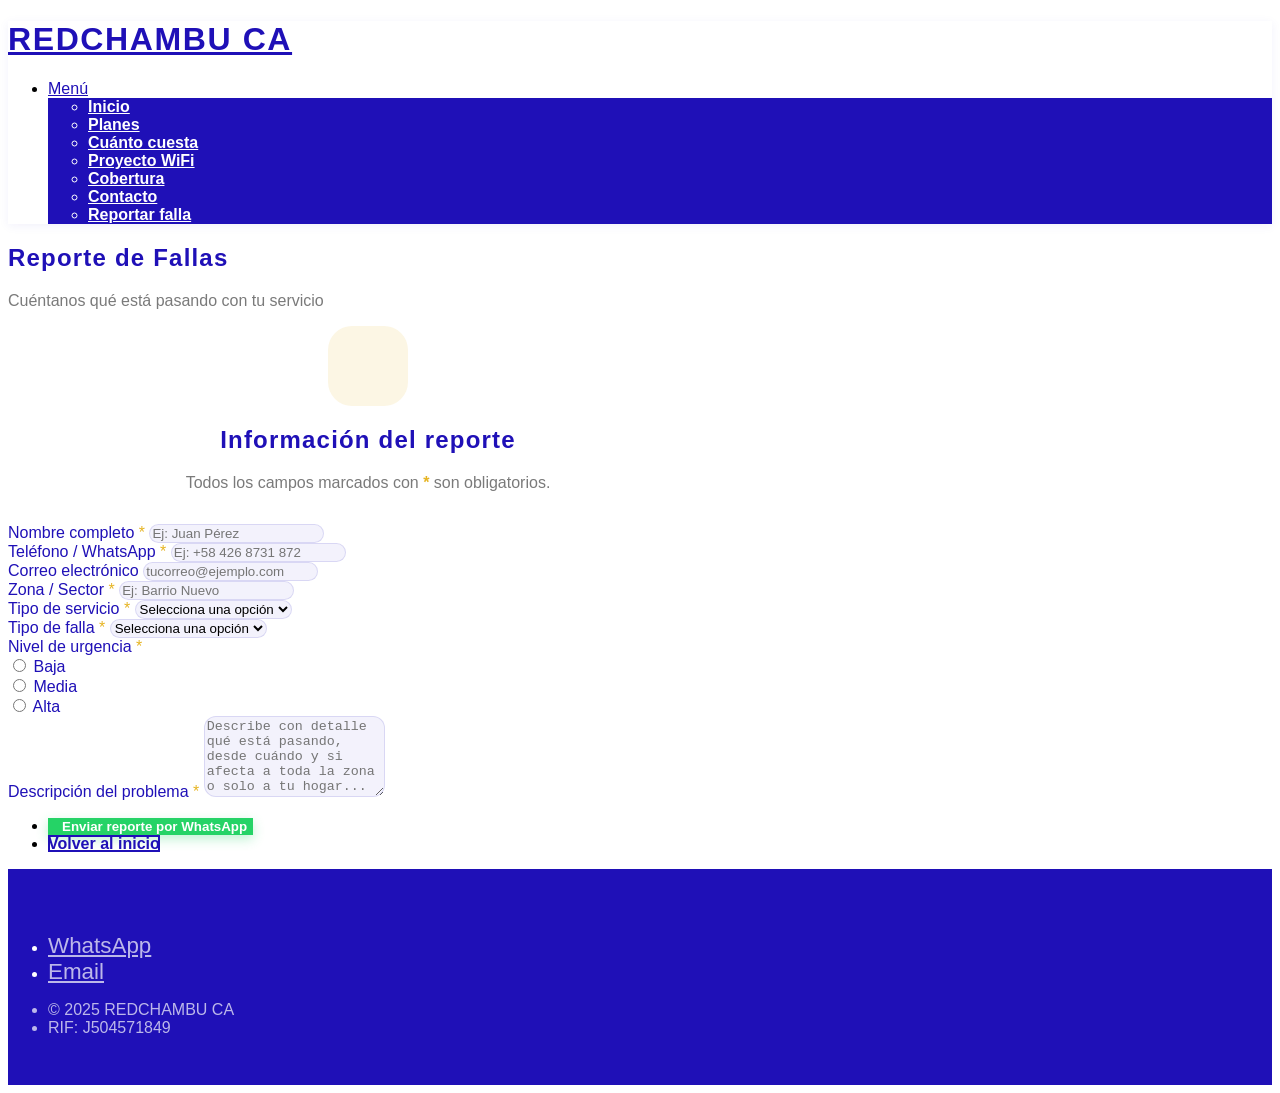
==== reporte.html @ 883ff376 "Add files via upload" ====
<!DOCTYPE HTML>
<html lang="es">
<head>
  <meta charset="UTF-8" />
  <meta name="viewport" content="width=device-width, initial-scale=1, user-scalable=no" />
  <meta name="theme-color" content="#1F10B7">
  <meta name="description" content="Reporte de fallas - REDCHAMBU CA. Informa cualquier problema con tu servicio de internet de forma rápida por WhatsApp.">

  <title>Reporte de Fallas | REDCHAMBU CA</title>

  <link rel="icon" type="image/webp" href="RedChambuCA.webp">
  <link rel="apple-touch-icon" href="RedChambuCA.webp">

  <link rel="preconnect" href="https://fonts.googleapis.com">
  <link rel="preconnect" href="https://fonts.gstatic.com" crossorigin>

  <link rel="stylesheet" href="assets/css/main.css" />
  <noscript><link rel="stylesheet" href="assets/css/noscript.css" /></noscript>
  <link rel="stylesheet" href="custom.css" />
</head>
<body class="is-preload">

  <div id="page-wrapper">

    <!-- Header -->
    <header id="header">
      <h1><a href="index.html">REDCHAMBU CA</a></h1>
      <nav id="nav">
        <ul>
          <li class="special">
            <a href="#menu" class="menuToggle"><span>Menú</span></a>
            <div id="menu">
              <ul>
                <li><a href="index.html">Inicio</a></li>
                <li><a href="index.html#planes">Planes</a></li>
                <li><a href="tasa.html">Cuánto cuesta</a></li>
                <li><a href="index.html#proyecto">Proyecto WiFi</a></li>
                <li><a href="index.html#cobertura">Cobertura</a></li>
                <li><a href="index.html#contacto">Contacto</a></li>
                <li><a href="reporte.html">Reportar falla</a></li>
              </ul>
            </div>
          </li>
        </ul>
      </nav>
    </header>

    <!-- Header de página -->
    <article id="main">
      <header>
        <h2>Reporte de Fallas</h2>
        <p>Cuéntanos qué está pasando con tu servicio</p>
      </header>

      <section class="wrapper style5">
        <div class="inner" style="max-width:720px;">

          <div style="text-align:center; margin-bottom:2em;">
            <div style="background:rgba(230,180,34,0.12); width:80px; height:80px; border-radius:24px; display:flex; align-items:center; justify-content:center; margin:0 auto 1em;">
              <i class="fas fa-exclamation-triangle" style="font-size:2rem; color:#e6b422;"></i>
            </div>
            <h2 style="font-size:1.5em;">Información del reporte</h2>
            <p style="color:#7A7A7A;">Todos los campos marcados con <span style="color:#e6b422; font-weight:700;">*</span> son obligatorios.</p>
          </div>

          <form id="reportForm">
            <div class="row gtr-uniform">
              <div class="col-6 col-12-xsmall">
                <label for="name">Nombre completo <span style="color:#e6b422;">*</span></label>
                <input type="text" id="name" name="name" placeholder="Ej: Juan Pérez" required>
              </div>
              <div class="col-6 col-12-xsmall">
                <label for="phone">Teléfono / WhatsApp <span style="color:#e6b422;">*</span></label>
                <input type="tel" id="phone" name="phone" placeholder="Ej: +58 426 8731 872" required>
              </div>

              <div class="col-6 col-12-xsmall">
                <label for="email">Correo electrónico</label>
                <input type="email" id="email" name="email" placeholder="tucorreo@ejemplo.com">
              </div>
              <div class="col-6 col-12-xsmall">
                <label for="zone">Zona / Sector <span style="color:#e6b422;">*</span></label>
                <input type="text" id="zone" name="zone" placeholder="Ej: Barrio Nuevo" required>
              </div>

              <div class="col-6 col-12-xsmall">
                <label for="service_type">Tipo de servicio <span style="color:#e6b422;">*</span></label>
                <select id="service_type" name="service_type" required>
                  <option value="" disabled selected>Selecciona una opción</option>
                  <option value="Fibra Óptica">Fibra Óptica</option>
                  <option value="Antena">Antena</option>
                  <option value="Zona WiFi">Zona WiFi</option>
                  <option value="No estoy seguro">No estoy seguro</option>
                </select>
              </div>
              <div class="col-6 col-12-xsmall">
                <label for="failure_type">Tipo de falla <span style="color:#e6b422;">*</span></label>
                <select id="failure_type" name="failure_type" required>
                  <option value="" disabled selected>Selecciona una opción</option>
                  <option value="Sin conexión">Sin conexión</option>
                  <option value="Internet lento">Internet lento</option>
                  <option value="Intermitencias">Intermitencias / cortes</option>
                  <option value="Problema con el router">Problema con el router</option>
                  <option value="Cable dañado">Cable dañado</option>
                  <option value="Otro">Otro</option>
                </select>
              </div>

              <div class="col-12">
                <label>Nivel de urgencia <span style="color:#e6b422;">*</span></label>
                <div class="row gtr-uniform">
                  <div class="col-4 col-12-small">
                    <input type="radio" id="urg-low" name="urgency" value="Baja" required>
                    <label for="urg-low">Baja</label>
                  </div>
                  <div class="col-4 col-12-small">
                    <input type="radio" id="urg-mid" name="urgency" value="Media" required>
                    <label for="urg-mid">Media</label>
                  </div>
                  <div class="col-4 col-12-small">
                    <input type="radio" id="urg-high" name="urgency" value="Alta" required>
                    <label for="urg-high">Alta</label>
                  </div>
                </div>
              </div>

              <div class="col-12">
                <label for="message">Descripción del problema <span style="color:#e6b422;">*</span></label>
                <textarea id="message" name="message" rows="5" placeholder="Describe con detalle qué está pasando, desde cuándo y si afecta a toda la zona o solo a tu hogar..." required></textarea>
              </div>

              <div class="col-12">
                <ul class="actions">
                  <li>
                    <button type="submit" class="button primary btn-whatsapp">
                      <i class="fab fa-whatsapp" style="margin-right:8px;"></i> Enviar reporte por WhatsApp
                    </button>
                  </li>
                  <li><a href="index.html" class="button">Volver al inicio</a></li>
                </ul>
              </div>
            </div>
          </form>
        </div>
      </section>
    </article>

    <!-- Footer -->
    <footer id="footer">
      <ul class="icons">
        <li><a href="https://wa.me/584268731872" target="_blank" rel="noopener noreferrer" class="icon brands fa-whatsapp"><span class="label">WhatsApp</span></a></li>
        <li><a href="mailto:redchambuca@gmail.com" class="icon solid fa-envelope"><span class="label">Email</span></a></li>
      </ul>
      <ul class="copyright">
        <li>&copy; 2025 REDCHAMBU CA</li>
        <li>RIF: J504571849</li>
      </ul>
    </footer>

  </div>

  <!-- Scripts Spectral -->
  <script src="assets/js/jquery.min.js"></script>
  <script src="assets/js/jquery.scrollex.min.js"></script>
  <script src="assets/js/jquery.scrolly.min.js"></script>
  <script src="assets/js/browser.min.js"></script>
  <script src="assets/js/breakpoints.min.js"></script>
  <script src="assets/js/util.js"></script>
  <script src="assets/js/main.js"></script>

  <!-- Script: enviar reporte por WhatsApp -->
  <script>
    const WHATSAPP_SOPORTE = '584262954205';

    document.getElementById('reportForm').addEventListener('submit', function(e) {
      e.preventDefault();

      const name         = document.getElementById('name').value.trim();
      const phone        = document.getElementById('phone').value.trim();
      const email        = document.getElementById('email').value.trim();
      const zone         = document.getElementById('zone').value.trim();
      const service_type = document.getElementById('service_type').value;
      const failure_type = document.getElementById('failure_type').value;
      const urgency      = (document.querySelector('input[name="urgency"]:checked') || {}).value || '';
      const message      = document.getElementById('message').value.trim();

      let texto =
        `*NUEVO REPORTE DE FALLA - REDCHAMBU CA*\n\n` +
        `👤 *Nombre:* ${name}\n` +
        `📞 *Teléfono:* ${phone}\n`;

      if (email) texto += `✉️ *Correo:* ${email}\n`;

      texto +=
        `📍 *Zona:* ${zone}\n` +
        `📡 *Servicio:* ${service_type}\n` +
        `⚠️ *Tipo de falla:* ${failure_type}\n` +
        `🔥 *Urgencia:* ${urgency}\n\n` +
        `📝 *Descripción:*\n${message}`;

      const url = `https://wa.me/${WHATSAPP_SOPORTE}?text=${encodeURIComponent(texto)}`;
      window.open(url, '_blank');
    });
  </script>

</body>
</html>
---- custom.css ----
/* ============================================================
   REDCHAMBU CA — Override de paleta sobre Spectral
   ============================================================ */

:root {
  --rc-azul-violaceo: #1F10B7;
  --rc-azul-electrico: #0019FF;
  --rc-azul-soft: #3a2fd6;
  --rc-mustard: #e6b422;
  --rc-mustard-dark: #c99f1a;
  --rc-mustard-light: #f5d76e;
  --rc-negro: #000000;
  --rc-gris: #7A7A7A;
  --rc-gris-claro: #f8f9fc;
  --rc-blanco: #ffffff;
  --rc-verde: #2e9e5b;
  --rc-rojo: #dc2626;
  --rc-shadow: 0 10px 25px -5px rgba(31, 16, 183, 0.10), 0 8px 10px -6px rgba(0, 25, 255, 0.05);
}

/* ===== Base ===== */
body {
  background: var(--rc-blanco) !important;
  color: var(--rc-negro) !important;
  font-family: 'Open Sans', Helvetica, sans-serif;
}

p { color: var(--rc-gris); }

h1, h2, h3, h4, h5, h6 {
  color: var(--rc-azul-violaceo);
  letter-spacing: 0.05em;
}

/* ===== Header ===== */
#header {
  background: rgba(255, 255, 255, 0.95) !important;
  backdrop-filter: blur(8px);
  -webkit-backdrop-filter: blur(8px);
  box-shadow: 0 2px 10px rgba(31, 16, 183, 0.06);
}

#header.alt { background: transparent !important; box-shadow: none; }

#header h1 a,
#header nav > ul > li > a {
  color: var(--rc-azul-violaceo) !important;
}

#header nav > ul > li > a.menuToggle:after {
  background-image: url("data:image/svg+xml;charset=utf8,%3Csvg xmlns='http://www.w3.org/2000/svg' width='24' height='24' viewBox='0 0 24 24' fill='none' stroke='%231F10B7' stroke-width='2' stroke-linecap='round'%3E%3Cline x1='3' y1='6' x2='21' y2='6'/%3E%3Cline x1='3' y1='12' x2='21' y2='12'/%3E%3Cline x1='3' y1='18' x2='21' y2='18'/%3E%3C/svg%3E") !important;
}

/* ===== Menú lateral (slide-in) ===== */
#menu {
  background: var(--rc-azul-violaceo) !important;
  color: var(--rc-blanco) !important;
}

#menu ul > li > a {
  color: var(--rc-blanco) !important;
  font-weight: 600;
}

#menu ul > li > a:hover { color: var(--rc-mustard) !important; }

#menu .close {
  background-image: url("data:image/svg+xml;charset=utf8,%3Csvg xmlns='http://www.w3.org/2000/svg' width='24' height='24' viewBox='0 0 24 24' fill='none' stroke='%23ffffff' stroke-width='2' stroke-linecap='round'%3E%3Cline x1='18' y1='6' x2='6' y2='18'/%3E%3Cline x1='6' y1='6' x2='18' y2='18'/%3E%3C/svg%3E") !important;
}

/* ===== Banner (hero) ===== */
#banner {
  background: linear-gradient(135deg, #f8f9fc 0%, #eef2fa 100%);
  color: var(--rc-azul-violaceo);
}

#banner h2 {
  color: var(--rc-azul-violaceo) !important;
  border: none;
}

#banner h2:before,
#banner h2:after {
  background: var(--rc-mustard) !important;
}

#banner p {
  color: var(--rc-gris) !important;
}

#banner .more { color: var(--rc-azul-violaceo); }

#banner .more:after {
  background-image: url("data:image/svg+xml;charset=utf8,%3Csvg xmlns='http://www.w3.org/2000/svg' width='24' height='24' viewBox='0 0 24 24' fill='none' stroke='%231F10B7' stroke-width='2' stroke-linecap='round' stroke-linejoin='round'%3E%3Cpolyline points='6 9 12 15 18 9'/%3E%3C/svg%3E") !important;
}

/* ===== Botones ===== */
.button,
input[type="submit"],
input[type="reset"],
input[type="button"],
button {
  box-shadow: inset 0 0 0 2px var(--rc-azul-violaceo) !important;
  color: var(--rc-azul-violaceo) !important;
  font-weight: 700;
}

.button:hover,
input[type="submit"]:hover,
input[type="reset"]:hover,
input[type="button"]:hover,
button:hover {
  background-color: rgba(31, 16, 183, 0.08) !important;
}

.button.primary,
input[type="submit"].primary {
  background-color: var(--rc-mustard) !important;
  color: var(--rc-azul-violaceo) !important;
  box-shadow: 0 4px 12px rgba(230, 180, 34, 0.3) !important;
  border: none;
}

.button.primary:hover {
  background-color: var(--rc-mustard-dark) !important;
  transform: translateY(-2px);
  box-shadow: 0 8px 18px rgba(230, 180, 34, 0.4) !important;
}

.button.btn-whatsapp {
  background-color: #25D366 !important;
  color: var(--rc-blanco) !important;
  box-shadow: 0 4px 12px rgba(37, 211, 102, 0.3) !important;
}

.button.btn-whatsapp:hover {
  background-color: #1da851 !important;
}

/* ===== Wrappers ===== */
.wrapper.style1 {
  background-color: var(--rc-azul-violaceo) !important;
  color: #ffffff !important;
}

.wrapper.style1 h2,
.wrapper.style1 h3,
.wrapper.style1 h4 {
  color: var(--rc-mustard) !important;
}

.wrapper.style1 p { color: rgba(255, 255, 255, 0.85) !important; }

.wrapper.style1 strong, .wrapper.style1 b { color: #ffffff; }

.wrapper.style2 {
  background-color: var(--rc-gris-claro) !important;
  color: var(--rc-negro);
}

.wrapper.style3 {
  background-color: var(--rc-azul-electrico) !important;
  color: #ffffff !important;
}

.wrapper.style3 h2,
.wrapper.style3 h3 { color: var(--rc-mustard) !important; }

.wrapper.style3 p { color: rgba(255, 255, 255, 0.85) !important; }

.wrapper.style4 {
  background-color: var(--rc-azul-violaceo) !important;
  color: #ffffff;
}

.wrapper.style4 h2 { color: var(--rc-mustard) !important; }
.wrapper.style4 p { color: rgba(255,255,255,0.85) !important; }

.wrapper.style5 {
  background-color: var(--rc-blanco) !important;
  color: var(--rc-negro) !important;
}

.wrapper.style5 h2,
.wrapper.style5 h3,
.wrapper.style5 h4 {
  color: var(--rc-azul-violaceo) !important;
}

.wrapper.style5 p { color: var(--rc-gris) !important; }

/* ===== Features (grid de iconos) ===== */
.features li:before { color: var(--rc-mustard) !important; }
.features li { background-color: rgba(31, 16, 183, 0.03) !important; }
.features li:nth-child(2n) { background-color: rgba(31, 16, 183, 0.06) !important; }

/* ===== Icons ===== */
.icon.style1, .icon.style2, .icon.style3 { color: var(--rc-mustard) !important; }
.icon.major { border-color: var(--rc-azul-violaceo) !important; }

/* ===== Formularios ===== */
input[type="text"],
input[type="email"],
input[type="tel"],
select,
textarea {
  background-color: rgba(31, 16, 183, 0.05) !important;
  color: var(--rc-negro) !important;
  border: 1.5px solid rgba(31, 16, 183, 0.12) !important;
  border-radius: 12px !important;
}

input[type="text"]:focus,
input[type="email"]:focus,
input[type="tel"]:focus,
select:focus,
textarea:focus {
  box-shadow: 0 0 0 3px rgba(230, 180, 34, 0.25) !important;
  border-color: var(--rc-mustard) !important;
  background-color: var(--rc-blanco) !important;
}

label { color: var(--rc-azul-violaceo) !important; }

/* ===== Tablas ===== */
table tbody tr:nth-child(2n+1) {
  background-color: rgba(31, 16, 183, 0.04) !important;
}

table thead { border-bottom-color: var(--rc-mustard) !important; }
table tfoot { border-top-color: var(--rc-mustard) !important; }
table th { color: var(--rc-azul-violaceo) !important; }

/* ===== Footer ===== */
#footer {
  background-color: var(--rc-azul-violaceo) !important;
  color: #ffffff !important;
  padding: 3em 0 2em 0;
}

#footer .icons a {
  color: rgba(255, 255, 255, 0.7) !important;
  font-size: 1.4em;
}

#footer .icons a:hover { color: var(--rc-mustard) !important; }

#footer .copyright {
  color: rgba(255, 255, 255, 0.7) !important;
}

#footer .copyright li a { color: var(--rc-mustard) !important; }

/* ===== Planes (tarjetas) ===== */
.plan-card {
  background: var(--rc-blanco);
  border-radius: 18px;
  padding: 2em 1.5em;
  box-shadow: var(--rc-shadow);
  border: 1px solid rgba(31, 16, 183, 0.06);
  text-align: center;
  height: 100%;
  display: flex;
  flex-direction: column;
  transition: transform 0.25s ease, box-shadow 0.25s ease;
}

.plan-card:hover {
  transform: translateY(-6px);
  box-shadow: 0 20px 30px -10px rgba(31, 16, 183, 0.18);
  border-color: rgba(230, 180, 34, 0.3);
}

.plan-card.featured {
  border: 2px solid var(--rc-mustard);
  position: relative;
}

.plan-card.featured::before {
  content: 'MÁS POPULAR';
  position: absolute;
  top: -12px;
  left: 50%;
  transform: translateX(-50%);
  background: var(--rc-mustard);
  color: var(--rc-azul-violaceo);
  font-size: 0.65rem;
  font-weight: 800;
  padding: 4px 16px;
  border-radius: 40px;
  letter-spacing: 1px;
  white-space: nowrap;
}

.plan-type {
  display: inline-block;
  font-size: 0.75rem;
  font-weight: 700;
  padding: 4px 14px;
  border-radius: 40px;
  margin-bottom: 1em;
  text-transform: uppercase;
  letter-spacing: 0.1em;
}

.plan-type.fiber {
  background: rgba(31, 16, 183, 0.08);
  color: var(--rc-azul-violaceo);
}

.plan-type.antenna {
  background: rgba(230, 180, 34, 0.15);
  color: var(--rc-azul-violaceo);
}

.plan-speed {
  font-size: 2.8rem;
  font-weight: 800;
  color: var(--rc-azul-violaceo);
  line-height: 1;
  margin-bottom: 0.2em;
}

.plan-speed span {
  font-size: 1.1rem;
  font-weight: 600;
  color: var(--rc-gris);
}

.plan-name {
  font-size: 1.15rem;
  font-weight: 700;
  color: var(--rc-azul-violaceo);
  margin-bottom: 1em;
  text-transform: uppercase;
  letter-spacing: 0.1em;
}

.plan-features {
  list-style: none;
  padding: 0;
  margin: 0 0 1.5em 0;
  text-align: left;
  flex-grow: 1;
}

.plan-features li {
  display: flex;
  align-items: flex-start;
  gap: 0.5em;
  margin-bottom: 0.6em;
  color: var(--rc-gris);
  font-size: 0.85rem;
  padding: 0;
  border: none;
}

.plan-features li i {
  color: var(--rc-mustard);
  font-size: 0.85rem;
  margin-top: 0.35em;
  flex-shrink: 0;
}

.plan-card .button {
  width: 100%;
  text-align: center;
  margin-top: auto;
}

/* ===== Cobertura (tags) ===== */
.coverage-tags {
  display: flex;
  flex-wrap: wrap;
  gap: 0.5em;
  margin-top: 1em;
}

.coverage-tag {
  background: rgba(31, 16, 183, 0.06);
  padding: 6px 14px;
  border-radius: 40px;
  font-weight: 500;
  color: var(--rc-azul-violaceo);
  font-size: 0.8rem;
  border: 1px solid rgba(31, 16, 183, 0.06);
  display: inline-block;
  letter-spacing: 0.05em;
  text-transform: none;
}

.coverage-tag:hover {
  background: var(--rc-mustard);
  color: var(--rc-azul-violaceo);
  border-color: var(--rc-mustard);
}

/* ===== Proyecto WiFi (banner destacado) ===== */
.wifi-project {
  background: linear-gradient(135deg, var(--rc-azul-violaceo) 0%, var(--rc-azul-electrico) 100%);
  border-radius: 24px;
  padding: 3em 2.5em;
  color: #ffffff;
  position: relative;
  overflow: hidden;
  margin: 2em 0;
}

.wifi-project::before {
  content: '';
  position: absolute;
  top: -30%;
  right: -5%;
  width: 400px;
  height: 400px;
  background: radial-gradient(circle, rgba(230, 180, 34, 0.15) 0%, transparent 70%);
  border-radius: 50%;
  pointer-events: none;
}

.wifi-project h2 {
  color: var(--rc-mustard) !important;
  position: relative;
  z-index: 1;
  margin-bottom: 0.5em;
}

.wifi-project p {
  color: rgba(255, 255, 255, 0.9) !important;
  font-size: 1rem;
  position: relative;
  z-index: 1;
}

.wifi-project .status-badge {
  display: inline-block;
  background: var(--rc-mustard);
  color: var(--rc-azul-violaceo);
  font-weight: 700;
  font-size: 0.8rem;
  padding: 6px 18px;
  border-radius: 40px;
  margin-bottom: 1em;
  position: relative;
  z-index: 1;
  letter-spacing: 0.1em;
  text-transform: uppercase;
}

/* ===== Trust (confianza) ===== */
.trust-list {
  list-style: none;
  padding: 0;
  margin-top: 2em;
}

.trust-list li {
  display: flex;
  align-items: flex-start;
  gap: 1em;
  margin-bottom: 1.5em;
  font-size: 1rem;
  color: var(--rc-gris);
}

.trust-list li i {
  color: var(--rc-mustard);
  font-size: 1.4rem;
  background: var(--rc-blanco);
  width: 44px;
  height: 44px;
  border-radius: 12px;
  display: flex;
  align-items: center;
  justify-content: center;
  box-shadow: 0 4px 8px rgba(31, 16, 183, 0.06);
  flex-shrink: 0;
}

.trust-list li strong { color: var(--rc-azul-violaceo); }

/* ===== Contacto ===== */
.contact-info {
  display: flex;
  flex-wrap: wrap;
  gap: 0.8em;
  justify-content: center;
  margin: 2em 0;
}

.contact-info p {
  display: flex;
  align-items: center;
  gap: 0.5em;
  background: rgba(255, 255, 255, 0.1);
  padding: 10px 20px;
  border-radius: 40px;
  margin: 0;
  font-size: 0.9rem;
  color: #ffffff !important;
  letter-spacing: 0.05em;
  text-transform: none;
}

.contact-info i { color: var(--rc-mustard); }

/* ============================================================
   CHAMBUBOT — Botón flotante + ventana
   ============================================================ */

#bot-toggle {
  position: fixed;
  bottom: 1.5rem;
  right: 1.5rem;
  width: 60px;
  height: 60px;
  border-radius: 50%;
  border: none;
  background: var(--rc-azul-electrico);
  color: white;
  font-size: 1.6rem;
  cursor: pointer;
  box-shadow: 0 4px 16px rgba(0, 25, 255, 0.4);
  transition: transform 0.2s, box-shadow 0.2s;
  z-index: 1000;
  display: flex;
  align-items: center;
  justify-content: center;
  line-height: 1;
}

#bot-toggle:hover {
  transform: scale(1.08);
  box-shadow: 0 8px 24px rgba(0, 25, 255, 0.5);
}

#bot-window {
  position: fixed;
  bottom: 6rem;
  right: 1.5rem;
  width: 340px;
  max-width: calc(100vw - 3rem);
  height: 480px;
  max-height: calc(100vh - 8rem);
  background: white;
  border-radius: 16px;
  box-shadow: 0 10px 40px rgba(31, 16, 183, 0.25);
  display: flex;
  flex-direction: column;
  overflow: hidden;
  z-index: 999;
  transition: opacity 0.2s, transform 0.2s;
  font-family: 'Open Sans', Helvetica, sans-serif;
  letter-spacing: normal;
  text-transform: none;
}

#bot-window.bot-hidden {
  opacity: 0;
  transform: translateY(20px);
  pointer-events: none;
}

.bot-header {
  background: var(--rc-azul-electrico);
  color: white;
  padding: 0.9rem 1rem;
  display: flex;
  justify-content: space-between;
  align-items: center;
  font-weight: 600;
  font-size: 0.95rem;
  letter-spacing: 0.05em;
  text-transform: none;
}

.bot-header button {
  background: transparent;
  border: none;
  color: white;
  font-size: 1.1rem;
  cursor: pointer;
  box-shadow: none !important;
  padding: 0;
  line-height: 1;
  width: auto;
  height: auto;
}

.bot-header button:hover { background: transparent !important; }

.bot-messages {
  flex: 1;
  overflow-y: auto;
  padding: 1rem;
  display: flex;
  flex-direction: column;
  gap: 0.6rem;
  background: #fafbfc;
}

.msg {
  max-width: 80%;
  padding: 0.6rem 0.9rem;
  border-radius: 12px;
  font-size: 0.88rem;
  line-height: 1.4;
  animation: fade 0.25s ease;
  white-space: pre-wrap;
  word-wrap: break-word;
  letter-spacing: normal;
  text-transform: none;
}

.msg.bot {
  background: #eef2ff;
  color: #1f2937;
  align-self: flex-start;
  border-bottom-left-radius: 4px;
}

.msg.user {
  background: var(--rc-azul-electrico);
  color: white;
  align-self: flex-end;
  border-bottom-right-radius: 4px;
}

@keyframes fade {
  from { opacity: 0; transform: translateY(6px); }
  to   { opacity: 1; transform: translateY(0); }
}

.bot-suggestions {
  display: flex;
  flex-wrap: wrap;
  gap: 0.4rem;
  padding: 0.5rem 1rem;
  border-top: 1px solid #f3f4f6;
  background: white;
}

.bot-suggestions button {
  background: #eef2ff;
  color: var(--rc-azul-electrico);
  border: none;
  padding: 0.35rem 0.7rem;
  border-radius: 999px;
  font-size: 0.75rem;
  cursor: pointer;
  transition: background 0.2s;
  box-shadow: none !important;
  font-weight: 500;
  letter-spacing: normal;
  text-transform: none;
  height: auto;
  line-height: 1.4;
  width: auto;
  max-width: 100%;
  white-space: normal;
  overflow: visible;
  text-overflow: clip;
}

.bot-suggestions button:hover {
  background: #dbe3ff !important;
}

.bot-input {
  display: flex;
  border-top: 1px solid #e5e7eb;
  background: white;
}

.bot-input input {
  flex: 1;
  border: none !important;
  padding: 0.8rem 1rem;
  font-size: 0.88rem;
  outline: none;
  background: transparent !important;
  box-shadow: none !important;
  border-radius: 0 !important;
  color: #1f2937 !important;
  letter-spacing: normal;
}

.bot-input input:focus { box-shadow: none !important; }

.bot-input button {
  background: var(--rc-azul-electrico);
  color: white;
  border: none;
  padding: 0 1.2rem;
  font-size: 1.1rem;
  cursor: pointer;
  box-shadow: none !important;
  border-radius: 0 !important;
  letter-spacing: normal;
  height: auto;
  line-height: 1;
}

.bot-input button:hover { background: #0010cc !important; }

#bot-toolbar {
  display: flex;
  gap: 6px;
  padding: 6px 10px;
  background: #f5f5f5;
  border-top: 1px solid #e0e0e0;
  border-bottom: 1px solid #e0e0e0;
}

#bot-toolbar button {
  flex: 1;
  padding: 7px 8px;
  font-size: 11px;
  font-weight: 600;
  border: 1px solid #ddd;
  border-radius: 6px;
  background: #fff;
  color: #333;
  cursor: pointer;
  transition: background 0.2s, border-color 0.2s;
  box-shadow: none !important;
  letter-spacing: normal;
  text-transform: none;
  height: auto;
  line-height: 1.3;
}

#bot-toolbar button:hover {
  background: #e8f5e9 !important;
  border-color: #25D366;
  color: var(--rc-azul-violaceo);
}

#bot-toolbar button:active { transform: scale(0.97); }

/* ============================================================
   Tasa BCV
   ============================================================ */

.rate-card {
  background: var(--rc-blanco);
  border-radius: 24px;
  padding: 2.5em 2em;
  box-shadow: var(--rc-shadow);
  border: 1px solid rgba(31, 16, 183, 0.06);
  max-width: 640px;
  margin: 0 auto;
  text-align: center;
  position: relative;
  overflow: hidden;
}

.rate-card::before {
  content: '';
  position: absolute;
  top: 0;
  left: 0;
  right: 0;
  height: 5px;
  background: linear-gradient(90deg, var(--rc-mustard) 0%, var(--rc-mustard-dark) 100%);
}

.rate-label {
  display: inline-flex;
  align-items: center;
  gap: 8px;
  background: rgba(230, 180, 34, 0.12);
  color: var(--rc-azul-violaceo);
  font-weight: 700;
  font-size: 0.75rem;
  padding: 6px 18px;
  border-radius: 40px;
  margin-bottom: 1.5em;
  letter-spacing: 0.1em;
  text-transform: uppercase;
}

.rate-value {
  font-size: 3.5rem;
  font-weight: 800;
  color: var(--rc-azul-violaceo);
  line-height: 1;
  margin-bottom: 0.2em;
  letter-spacing: -0.02em;
  word-break: break-word;
}

.rate-value .currency {
  font-size: 1.2rem;
  font-weight: 700;
  color: var(--rc-gris);
  margin-left: 8px;
  vertical-align: middle;
}

.rate-subtitle {
  font-size: 0.95rem;
  color: var(--rc-gris);
  margin-bottom: 1.5em;
}

.rate-meta {
  display: flex;
  justify-content: center;
  gap: 2em;
  flex-wrap: wrap;
  padding: 1.2em 0;
  border-top: 1px solid rgba(31, 16, 183, 0.08);
  border-bottom: 1px solid rgba(31, 16, 183, 0.08);
  margin-bottom: 1.5em;
}

.rate-meta-item {
  display: flex;
  flex-direction: column;
  gap: 4px;
  text-align: center;
}

.rate-meta-item .label {
  font-size: 0.7rem;
  color: var(--rc-gris);
  font-weight: 600;
  text-transform: uppercase;
  letter-spacing: 0.1em;
}

.rate-meta-item .value {
  font-size: 0.95rem;
  font-weight: 700;
  color: var(--rc-azul-violaceo);
  text-transform: none;
  letter-spacing: normal;
}

.rate-meta-item .value.green { color: var(--rc-verde); }
.rate-meta-item .value.red { color: var(--rc-rojo); }

.status-badge {
  display: inline-flex;
  align-items: center;
  gap: 8px;
  font-size: 0.8rem;
  font-weight: 600;
  color: var(--rc-verde);
  padding: 6px 14px;
  background: rgba(46, 158, 91, 0.1);
  border-radius: 40px;
  text-transform: none;
  letter-spacing: normal;
}

.status-badge .dot {
  width: 8px;
  height: 8px;
  border-radius: 50%;
  background: var(--rc-verde);
  animation: pulse 1.5s infinite;
}

.status-badge.red {
  color: var(--rc-rojo);
  background: rgba(220, 38, 38, 0.1);
}

.status-badge.red .dot { background: var(--rc-rojo); }

@keyframes pulse {
  0%, 100% { opacity: 1; }
  50% { opacity: 0.4; }
}

/* Planes en Bs */
.plan-bs-card {
  background: var(--rc-blanco);
  border-radius: 18px;
  padding: 2em 1.5em;
  box-shadow: var(--rc-shadow);
  border: 1px solid rgba(31, 16, 183, 0.06);
  text-align: center;
  transition: all 0.25s;
  height: 100%;
}

.plan-bs-card:hover {
  transform: translateY(-4px);
  box-shadow: 0 20px 30px -10px rgba(31, 16, 183, 0.16);
}

.plan-bs-card .plan-name-bs {
  font-size: 1rem;
  font-weight: 700;
  color: var(--rc-azul-violaceo);
  margin-bottom: 0.5em;
  text-transform: uppercase;
  letter-spacing: 0.1em;
}

.plan-bs-card .plan-speed-bs {
  display: inline-block;
  background: rgba(31, 16, 183, 0.08);
  color: var(--rc-azul-violaceo);
  font-size: 0.75rem;
  font-weight: 600;
  padding: 4px 14px;
  border-radius: 40px;
  margin-bottom: 1.2em;
  letter-spacing: 0.05em;
  text-transform: none;
}

.plan-bs-card .plan-bs-price {
  font-size: 1.8rem;
  font-weight: 800;
  color: var(--rc-azul-violaceo);
  line-height: 1.1;
  margin-bottom: 0.2em;
  word-break: break-word;
  letter-spacing: -0.02em;
}

.plan-bs-card .plan-bs-price .currency {
  font-size: 0.9rem;
  color: var(--rc-gris);
  font-weight: 600;
  margin-left: 4px;
}

.plan-bs-card .plan-usd {
  font-size: 0.8rem;
  color: var(--rc-gris);
  font-weight: 500;
  margin-bottom: 1em;
  text-transform: none;
  letter-spacing: normal;
}

/* Info note */
.info-note {
  max-width: 640px;
  margin: 2em auto 0;
  padding: 1.2em 1.5em;
  background: var(--rc-gris-claro);
  border-radius: 16px;
  border-left: 4px solid var(--rc-mustard);
  display: flex;
  gap: 1em;
  align-items: flex-start;
}

.info-note i {
  color: var(--rc-mustard-dark);
  font-size: 1.3rem;
  margin-top: 2px;
  flex-shrink: 0;
}

.info-note p {
  font-size: 0.85rem;
  color: var(--rc-gris);
  line-height: 1.6;
  margin: 0;
}

.info-note strong { color: var(--rc-azul-violaceo); }

/* ===== Responsive ===== */
@media screen and (max-width: 736px) {
  .plan-speed { font-size: 2.2rem; }
  .rate-value { font-size: 2.4rem; }
  .rate-value .currency { font-size: 1rem; }
  .rate-meta { gap: 1em; }
  .plan-bs-card .plan-bs-price { font-size: 1.5rem; }
  .wifi-project { padding: 2em 1.5em; }
  .rate-card { padding: 1.8em 1.5em; }
  .contact-info p { width: 100%; justify-content: flex-start; }
}

@media screen and (max-width: 480px) {
  #bot-toggle { width: 54px; height: 54px; font-size: 1.4rem; bottom: 1rem; right: 1rem; }
  #bot-window { width: calc(100vw - 2rem); right: 1rem; bottom: 5rem; height: calc(100vh - 7rem); }
  .rate-value { font-size: 2rem; }
}
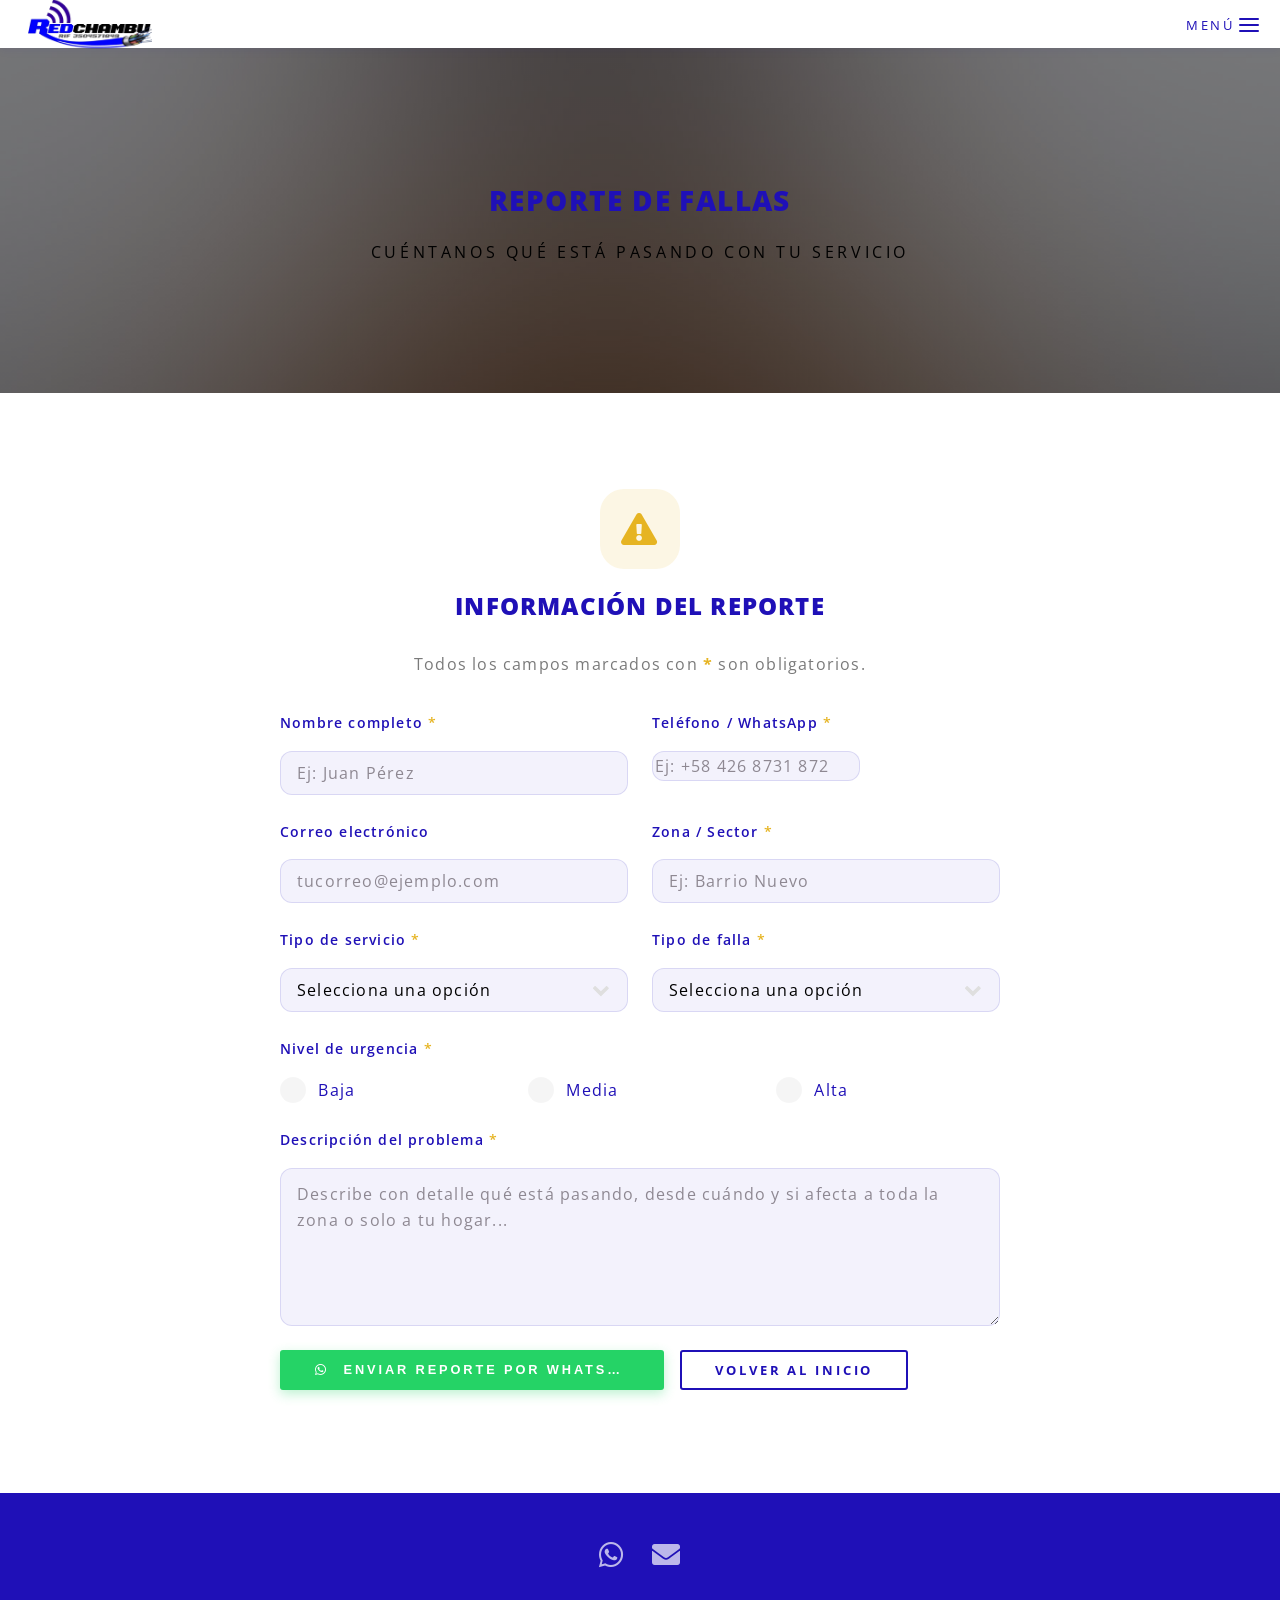
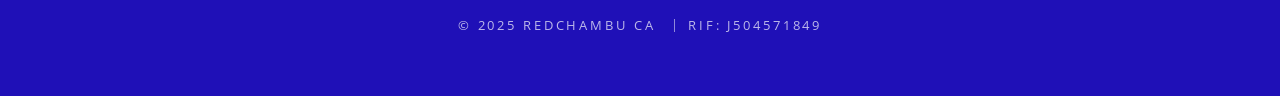
==== commit 804aa9f3: "Update header with logo image for REDCHAMBU CA" ====
--- a/reporte.html
+++ b/reporte.html
@@ -24,7 +24,11 @@
 
     <!-- Header -->
     <header id="header">
-      <h1><a href="index.html">REDCHAMBU CA</a></h1>
+      <h1>
+        <a href="index.html" class="logo-rc">
+          <img src="RedChambuCA.webp" alt="REDCHAMBU CA" />
+        </a>
+      </h1>
       <nav id="nav">
         <ul>
           <li class="special">
@@ -204,4 +208,4 @@
   </script>
 
 </body>
-</html>+</html>
--- a/assets/css/main.css
+++ b/assets/css/main.css
@@ -0,0 +1,3999 @@
+@import url(fontawesome-all.min.css);
+@import url("https://fonts.googleapis.com/css?family=Open+Sans:400,400italic,600,600italic,800,800italic");
+
+/*
+	Spectral by HTML5 UP
+	html5up.net | @ajlkn
+	Free for personal and commercial use under the CCA 3.0 license (html5up.net/license)
+*/
+
+html, body, div, span, applet, object,
+iframe, h1, h2, h3, h4, h5, h6, p, blockquote,
+pre, a, abbr, acronym, address, big, cite,
+code, del, dfn, em, img, ins, kbd, q, s, samp,
+small, strike, strong, sub, sup, tt, var, b,
+u, i, center, dl, dt, dd, ol, ul, li, fieldset,
+form, label, legend, table, caption, tbody,
+tfoot, thead, tr, th, td, article, aside,
+canvas, details, embed, figure, figcaption,
+footer, header, hgroup, menu, nav, output, ruby,
+section, summary, time, mark, audio, video {
+	margin: 0;
+	padding: 0;
+	border: 0;
+	font-size: 100%;
+	font: inherit;
+	vertical-align: baseline;}
+
+article, aside, details, figcaption, figure,
+footer, header, hgroup, menu, nav, section {
+	display: block;}
+
+body {
+	line-height: 1;
+}
+
+ol, ul {
+	list-style: none;
+}
+
+blockquote, q {
+	quotes: none;
+}
+
+	blockquote:before, blockquote:after, q:before, q:after {
+		content: '';
+		content: none;
+	}
+
+table {
+	border-collapse: collapse;
+	border-spacing: 0;
+}
+
+body {
+	-webkit-text-size-adjust: none;
+}
+
+mark {
+	background-color: transparent;
+	color: inherit;
+}
+
+input::-moz-focus-inner {
+	border: 0;
+	padding: 0;
+}
+
+input, select, textarea {
+	-moz-appearance: none;
+	-webkit-appearance: none;
+	-ms-appearance: none;
+	appearance: none;
+}
+
+/* Basic */
+
+	@-ms-viewport {
+		width: device-width;
+	}
+
+	html {
+		box-sizing: border-box;
+	}
+
+	*, *:before, *:after {
+		box-sizing: inherit;
+	}
+
+	body {
+		background: #2e3842;
+	}
+
+		body.is-preload *, body.is-preload *:before, body.is-preload *:after {
+			-moz-animation: none !important;
+			-webkit-animation: none !important;
+			-ms-animation: none !important;
+			animation: none !important;
+			-moz-transition: none !important;
+			-webkit-transition: none !important;
+			-ms-transition: none !important;
+			transition: none !important;
+		}
+
+	body, input, select, textarea {
+		color: #fff;
+		font-family: "Open Sans", Helvetica, sans-serif;
+		font-size: 15pt;
+		font-weight: 400;
+		letter-spacing: 0.075em;
+		line-height: 1.65em;
+	}
+
+		@media screen and (max-width: 1680px) {
+
+			body, input, select, textarea {
+				font-size: 13pt;
+			}
+
+		}
+
+		@media screen and (max-width: 1280px) {
+
+			body, input, select, textarea {
+				font-size: 12pt;
+			}
+
+		}
+
+		@media screen and (max-width: 736px) {
+
+			body, input, select, textarea {
+				font-size: 11pt;
+				letter-spacing: 0.0375em;
+			}
+
+		}
+
+	a {
+		-moz-transition: color 0.2s ease, border-bottom-color 0.2s ease;
+		-webkit-transition: color 0.2s ease, border-bottom-color 0.2s ease;
+		-ms-transition: color 0.2s ease, border-bottom-color 0.2s ease;
+		transition: color 0.2s ease, border-bottom-color 0.2s ease;
+		border-bottom: dotted 1px;
+		color: inherit;
+		text-decoration: none;
+	}
+
+		a:hover {
+			border-bottom-color: transparent;
+		}
+
+	strong, b {
+		color: #fff;
+		font-weight: 600;
+	}
+
+	em, i {
+		font-style: italic;
+	}
+
+	p {
+		margin: 0 0 2em 0;
+	}
+
+	h1, h2, h3, h4, h5, h6 {
+		color: #fff;
+		font-weight: 800;
+		letter-spacing: 0.225em;
+		line-height: 1em;
+		margin: 0 0 1em 0;
+		text-transform: uppercase;
+	}
+
+		h1 a, h2 a, h3 a, h4 a, h5 a, h6 a {
+			color: inherit;
+			text-decoration: none;
+		}
+
+	h2 {
+		font-size: 1.35em;
+		line-height: 1.75em;
+	}
+
+		@media screen and (max-width: 736px) {
+
+			h2 {
+				font-size: 1.1em;
+				line-height: 1.65em;
+			}
+
+		}
+
+	h3 {
+		font-size: 1.15em;
+		line-height: 1.75em;
+	}
+
+		@media screen and (max-width: 736px) {
+
+			h3 {
+				font-size: 1em;
+				line-height: 1.65em;
+			}
+
+		}
+
+	h4 {
+		font-size: 1em;
+		line-height: 1.5em;
+	}
+
+	h5 {
+		font-size: 0.8em;
+		line-height: 1.5em;
+	}
+
+	h6 {
+		font-size: 0.7em;
+		line-height: 1.5em;
+	}
+
+	sub {
+		font-size: 0.8em;
+		position: relative;
+		top: 0.5em;
+	}
+
+	sup {
+		font-size: 0.8em;
+		position: relative;
+		top: -0.5em;
+	}
+
+	hr {
+		border: 0;
+		border-bottom: solid 2px #fff;
+		margin: 3em 0;
+	}
+
+		hr.major {
+			margin: 4.5em 0;
+		}
+
+	blockquote {
+		border-left: solid 4px #fff;
+		font-style: italic;
+		margin: 0 0 2em 0;
+		padding: 0.5em 0 0.5em 2em;
+	}
+
+	code {
+		background: rgba(144, 144, 144, 0.25);
+		border-radius: 3px;
+		font-family: "Courier New", monospace;
+		font-size: 0.9em;
+		letter-spacing: 0;
+		margin: 0 0.25em;
+		padding: 0.25em 0.65em;
+	}
+
+	pre {
+		-webkit-overflow-scrolling: touch;
+		font-family: "Courier New", monospace;
+		font-size: 0.9em;
+		margin: 0 0 2em 0;
+	}
+
+		pre code {
+			display: block;
+			line-height: 1.75em;
+			padding: 1em 1.5em;
+			overflow-x: auto;
+		}
+
+	.align-left {
+		text-align: left;
+	}
+
+	.align-center {
+		text-align: center;
+	}
+
+	.align-right {
+		text-align: right;
+	}
+
+/* Row */
+
+	.row {
+		display: flex;
+		flex-wrap: wrap;
+		box-sizing: border-box;
+		align-items: stretch;
+	}
+
+		.row > * {
+			box-sizing: border-box;
+		}
+
+		.row.gtr-uniform > * > :last-child {
+			margin-bottom: 0;
+		}
+
+		.row.aln-left {
+			justify-content: flex-start;
+		}
+
+		.row.aln-center {
+			justify-content: center;
+		}
+
+		.row.aln-right {
+			justify-content: flex-end;
+		}
+
+		.row.aln-top {
+			align-items: flex-start;
+		}
+
+		.row.aln-middle {
+			align-items: center;
+		}
+
+		.row.aln-bottom {
+			align-items: flex-end;
+		}
+
+		.row > .imp {
+			order: -1;
+		}
+
+		.row > .col-1 {
+			width: 8.33333%;
+		}
+
+		.row > .off-1 {
+			margin-left: 8.33333%;
+		}
+
+		.row > .col-2 {
+			width: 16.66667%;
+		}
+
+		.row > .off-2 {
+			margin-left: 16.66667%;
+		}
+
+		.row > .col-3 {
+			width: 25%;
+		}
+
+		.row > .off-3 {
+			margin-left: 25%;
+		}
+
+		.row > .col-4 {
+			width: 33.33333%;
+		}
+
+		.row > .off-4 {
+			margin-left: 33.33333%;
+		}
+
+		.row > .col-5 {
+			width: 41.66667%;
+		}
+
+		.row > .off-5 {
+			margin-left: 41.66667%;
+		}
+
+		.row > .col-6 {
+			width: 50%;
+		}
+
+		.row > .off-6 {
+			margin-left: 50%;
+		}
+
+		.row > .col-7 {
+			width: 58.33333%;
+		}
+
+		.row > .off-7 {
+			margin-left: 58.33333%;
+		}
+
+		.row > .col-8 {
+			width: 66.66667%;
+		}
+
+		.row > .off-8 {
+			margin-left: 66.66667%;
+		}
+
+		.row > .col-9 {
+			width: 75%;
+		}
+
+		.row > .off-9 {
+			margin-left: 75%;
+		}
+
+		.row > .col-10 {
+			width: 83.33333%;
+		}
+
+		.row > .off-10 {
+			margin-left: 83.33333%;
+		}
+
+		.row > .col-11 {
+			width: 91.66667%;
+		}
+
+		.row > .off-11 {
+			margin-left: 91.66667%;
+		}
+
+		.row > .col-12 {
+			width: 100%;
+		}
+
+		.row > .off-12 {
+			margin-left: 100%;
+		}
+
+		.row.gtr-0 {
+			margin-top: 0;
+			margin-left: 0em;
+		}
+
+			.row.gtr-0 > * {
+				padding: 0 0 0 0em;
+			}
+
+			.row.gtr-0.gtr-uniform {
+				margin-top: 0em;
+			}
+
+				.row.gtr-0.gtr-uniform > * {
+					padding-top: 0em;
+				}
+
+		.row.gtr-25 {
+			margin-top: 0;
+			margin-left: -0.375em;
+		}
+
+			.row.gtr-25 > * {
+				padding: 0 0 0 0.375em;
+			}
+
+			.row.gtr-25.gtr-uniform {
+				margin-top: -0.375em;
+			}
+
+				.row.gtr-25.gtr-uniform > * {
+					padding-top: 0.375em;
+				}
+
+		.row.gtr-50 {
+			margin-top: 0;
+			margin-left: -0.75em;
+		}
+
+			.row.gtr-50 > * {
+				padding: 0 0 0 0.75em;
+			}
+
+			.row.gtr-50.gtr-uniform {
+				margin-top: -0.75em;
+			}
+
+				.row.gtr-50.gtr-uniform > * {
+					padding-top: 0.75em;
+				}
+
+		.row {
+			margin-top: 0;
+			margin-left: -1.5em;
+		}
+
+			.row > * {
+				padding: 0 0 0 1.5em;
+			}
+
+			.row.gtr-uniform {
+				margin-top: -1.5em;
+			}
+
+				.row.gtr-uniform > * {
+					padding-top: 1.5em;
+				}
+
+		.row.gtr-150 {
+			margin-top: 0;
+			margin-left: -2.25em;
+		}
+
+			.row.gtr-150 > * {
+				padding: 0 0 0 2.25em;
+			}
+
+			.row.gtr-150.gtr-uniform {
+				margin-top: -2.25em;
+			}
+
+				.row.gtr-150.gtr-uniform > * {
+					padding-top: 2.25em;
+				}
+
+		.row.gtr-200 {
+			margin-top: 0;
+			margin-left: -3em;
+		}
+
+			.row.gtr-200 > * {
+				padding: 0 0 0 3em;
+			}
+
+			.row.gtr-200.gtr-uniform {
+				margin-top: -3em;
+			}
+
+				.row.gtr-200.gtr-uniform > * {
+					padding-top: 3em;
+				}
+
+		@media screen and (max-width: 1680px) {
+
+			.row {
+				display: flex;
+				flex-wrap: wrap;
+				box-sizing: border-box;
+				align-items: stretch;
+			}
+
+				.row > * {
+					box-sizing: border-box;
+				}
+
+				.row.gtr-uniform > * > :last-child {
+					margin-bottom: 0;
+				}
+
+				.row.aln-left {
+					justify-content: flex-start;
+				}
+
+				.row.aln-center {
+					justify-content: center;
+				}
+
+				.row.aln-right {
+					justify-content: flex-end;
+				}
+
+				.row.aln-top {
+					align-items: flex-start;
+				}
+
+				.row.aln-middle {
+					align-items: center;
+				}
+
+				.row.aln-bottom {
+					align-items: flex-end;
+				}
+
+				.row > .imp-xlarge {
+					order: -1;
+				}
+
+				.row > .col-1-xlarge {
+					width: 8.33333%;
+				}
+
+				.row > .off-1-xlarge {
+					margin-left: 8.33333%;
+				}
+
+				.row > .col-2-xlarge {
+					width: 16.66667%;
+				}
+
+				.row > .off-2-xlarge {
+					margin-left: 16.66667%;
+				}
+
+				.row > .col-3-xlarge {
+					width: 25%;
+				}
+
+				.row > .off-3-xlarge {
+					margin-left: 25%;
+				}
+
+				.row > .col-4-xlarge {
+					width: 33.33333%;
+				}
+
+				.row > .off-4-xlarge {
+					margin-left: 33.33333%;
+				}
+
+				.row > .col-5-xlarge {
+					width: 41.66667%;
+				}
+
+				.row > .off-5-xlarge {
+					margin-left: 41.66667%;
+				}
+
+				.row > .col-6-xlarge {
+					width: 50%;
+				}
+
+				.row > .off-6-xlarge {
+					margin-left: 50%;
+				}
+
+				.row > .col-7-xlarge {
+					width: 58.33333%;
+				}
+
+				.row > .off-7-xlarge {
+					margin-left: 58.33333%;
+				}
+
+				.row > .col-8-xlarge {
+					width: 66.66667%;
+				}
+
+				.row > .off-8-xlarge {
+					margin-left: 66.66667%;
+				}
+
+				.row > .col-9-xlarge {
+					width: 75%;
+				}
+
+				.row > .off-9-xlarge {
+					margin-left: 75%;
+				}
+
+				.row > .col-10-xlarge {
+					width: 83.33333%;
+				}
+
+				.row > .off-10-xlarge {
+					margin-left: 83.33333%;
+				}
+
+				.row > .col-11-xlarge {
+					width: 91.66667%;
+				}
+
+				.row > .off-11-xlarge {
+					margin-left: 91.66667%;
+				}
+
+				.row > .col-12-xlarge {
+					width: 100%;
+				}
+
+				.row > .off-12-xlarge {
+					margin-left: 100%;
+				}
+
+				.row.gtr-0 {
+					margin-top: 0;
+					margin-left: 0em;
+				}
+
+					.row.gtr-0 > * {
+						padding: 0 0 0 0em;
+					}
+
+					.row.gtr-0.gtr-uniform {
+						margin-top: 0em;
+					}
+
+						.row.gtr-0.gtr-uniform > * {
+							padding-top: 0em;
+						}
+
+				.row.gtr-25 {
+					margin-top: 0;
+					margin-left: -0.375em;
+				}
+
+					.row.gtr-25 > * {
+						padding: 0 0 0 0.375em;
+					}
+
+					.row.gtr-25.gtr-uniform {
+						margin-top: -0.375em;
+					}
+
+						.row.gtr-25.gtr-uniform > * {
+							padding-top: 0.375em;
+						}
+
+				.row.gtr-50 {
+					margin-top: 0;
+					margin-left: -0.75em;
+				}
+
+					.row.gtr-50 > * {
+						padding: 0 0 0 0.75em;
+					}
+
+					.row.gtr-50.gtr-uniform {
+						margin-top: -0.75em;
+					}
+
+						.row.gtr-50.gtr-uniform > * {
+							padding-top: 0.75em;
+						}
+
+				.row {
+					margin-top: 0;
+					margin-left: -1.5em;
+				}
+
+					.row > * {
+						padding: 0 0 0 1.5em;
+					}
+
+					.row.gtr-uniform {
+						margin-top: -1.5em;
+					}
+
+						.row.gtr-uniform > * {
+							padding-top: 1.5em;
+						}
+
+				.row.gtr-150 {
+					margin-top: 0;
+					margin-left: -2.25em;
+				}
+
+					.row.gtr-150 > * {
+						padding: 0 0 0 2.25em;
+					}
+
+					.row.gtr-150.gtr-uniform {
+						margin-top: -2.25em;
+					}
+
+						.row.gtr-150.gtr-uniform > * {
+							padding-top: 2.25em;
+						}
+
+				.row.gtr-200 {
+					margin-top: 0;
+					margin-left: -3em;
+				}
+
+					.row.gtr-200 > * {
+						padding: 0 0 0 3em;
+					}
+
+					.row.gtr-200.gtr-uniform {
+						margin-top: -3em;
+					}
+
+						.row.gtr-200.gtr-uniform > * {
+							padding-top: 3em;
+						}
+
+		}
+
+		@media screen and (max-width: 1280px) {
+
+			.row {
+				display: flex;
+				flex-wrap: wrap;
+				box-sizing: border-box;
+				align-items: stretch;
+			}
+
+				.row > * {
+					box-sizing: border-box;
+				}
+
+				.row.gtr-uniform > * > :last-child {
+					margin-bottom: 0;
+				}
+
+				.row.aln-left {
+					justify-content: flex-start;
+				}
+
+				.row.aln-center {
+					justify-content: center;
+				}
+
+				.row.aln-right {
+					justify-content: flex-end;
+				}
+
+				.row.aln-top {
+					align-items: flex-start;
+				}
+
+				.row.aln-middle {
+					align-items: center;
+				}
+
+				.row.aln-bottom {
+					align-items: flex-end;
+				}
+
+				.row > .imp-large {
+					order: -1;
+				}
+
+				.row > .col-1-large {
+					width: 8.33333%;
+				}
+
+				.row > .off-1-large {
+					margin-left: 8.33333%;
+				}
+
+				.row > .col-2-large {
+					width: 16.66667%;
+				}
+
+				.row > .off-2-large {
+					margin-left: 16.66667%;
+				}
+
+				.row > .col-3-large {
+					width: 25%;
+				}
+
+				.row > .off-3-large {
+					margin-left: 25%;
+				}
+
+				.row > .col-4-large {
+					width: 33.33333%;
+				}
+
+				.row > .off-4-large {
+					margin-left: 33.33333%;
+				}
+
+				.row > .col-5-large {
+					width: 41.66667%;
+				}
+
+				.row > .off-5-large {
+					margin-left: 41.66667%;
+				}
+
+				.row > .col-6-large {
+					width: 50%;
+				}
+
+				.row > .off-6-large {
+					margin-left: 50%;
+				}
+
+				.row > .col-7-large {
+					width: 58.33333%;
+				}
+
+				.row > .off-7-large {
+					margin-left: 58.33333%;
+				}
+
+				.row > .col-8-large {
+					width: 66.66667%;
+				}
+
+				.row > .off-8-large {
+					margin-left: 66.66667%;
+				}
+
+				.row > .col-9-large {
+					width: 75%;
+				}
+
+				.row > .off-9-large {
+					margin-left: 75%;
+				}
+
+				.row > .col-10-large {
+					width: 83.33333%;
+				}
+
+				.row > .off-10-large {
+					margin-left: 83.33333%;
+				}
+
+				.row > .col-11-large {
+					width: 91.66667%;
+				}
+
+				.row > .off-11-large {
+					margin-left: 91.66667%;
+				}
+
+				.row > .col-12-large {
+					width: 100%;
+				}
+
+				.row > .off-12-large {
+					margin-left: 100%;
+				}
+
+				.row.gtr-0 {
+					margin-top: 0;
+					margin-left: 0em;
+				}
+
+					.row.gtr-0 > * {
+						padding: 0 0 0 0em;
+					}
+
+					.row.gtr-0.gtr-uniform {
+						margin-top: 0em;
+					}
+
+						.row.gtr-0.gtr-uniform > * {
+							padding-top: 0em;
+						}
+
+				.row.gtr-25 {
+					margin-top: 0;
+					margin-left: -0.375em;
+				}
+
+					.row.gtr-25 > * {
+						padding: 0 0 0 0.375em;
+					}
+
+					.row.gtr-25.gtr-uniform {
+						margin-top: -0.375em;
+					}
+
+						.row.gtr-25.gtr-uniform > * {
+							padding-top: 0.375em;
+						}
+
+				.row.gtr-50 {
+					margin-top: 0;
+					margin-left: -0.75em;
+				}
+
+					.row.gtr-50 > * {
+						padding: 0 0 0 0.75em;
+					}
+
+					.row.gtr-50.gtr-uniform {
+						margin-top: -0.75em;
+					}
+
+						.row.gtr-50.gtr-uniform > * {
+							padding-top: 0.75em;
+						}
+
+				.row {
+					margin-top: 0;
+					margin-left: -1.5em;
+				}
+
+					.row > * {
+						padding: 0 0 0 1.5em;
+					}
+
+					.row.gtr-uniform {
+						margin-top: -1.5em;
+					}
+
+						.row.gtr-uniform > * {
+							padding-top: 1.5em;
+						}
+
+				.row.gtr-150 {
+					margin-top: 0;
+					margin-left: -2.25em;
+				}
+
+					.row.gtr-150 > * {
+						padding: 0 0 0 2.25em;
+					}
+
+					.row.gtr-150.gtr-uniform {
+						margin-top: -2.25em;
+					}
+
+						.row.gtr-150.gtr-uniform > * {
+							padding-top: 2.25em;
+						}
+
+				.row.gtr-200 {
+					margin-top: 0;
+					margin-left: -3em;
+				}
+
+					.row.gtr-200 > * {
+						padding: 0 0 0 3em;
+					}
+
+					.row.gtr-200.gtr-uniform {
+						margin-top: -3em;
+					}
+
+						.row.gtr-200.gtr-uniform > * {
+							padding-top: 3em;
+						}
+
+		}
+
+		@media screen and (max-width: 980px) {
+
+			.row {
+				display: flex;
+				flex-wrap: wrap;
+				box-sizing: border-box;
+				align-items: stretch;
+			}
+
+				.row > * {
+					box-sizing: border-box;
+				}
+
+				.row.gtr-uniform > * > :last-child {
+					margin-bottom: 0;
+				}
+
+				.row.aln-left {
+					justify-content: flex-start;
+				}
+
+				.row.aln-center {
+					justify-content: center;
+				}
+
+				.row.aln-right {
+					justify-content: flex-end;
+				}
+
+				.row.aln-top {
+					align-items: flex-start;
+				}
+
+				.row.aln-middle {
+					align-items: center;
+				}
+
+				.row.aln-bottom {
+					align-items: flex-end;
+				}
+
+				.row > .imp-medium {
+					order: -1;
+				}
+
+				.row > .col-1-medium {
+					width: 8.33333%;
+				}
+
+				.row > .off-1-medium {
+					margin-left: 8.33333%;
+				}
+
+				.row > .col-2-medium {
+					width: 16.66667%;
+				}
+
+				.row > .off-2-medium {
+					margin-left: 16.66667%;
+				}
+
+				.row > .col-3-medium {
+					width: 25%;
+				}
+
+				.row > .off-3-medium {
+					margin-left: 25%;
+				}
+
+				.row > .col-4-medium {
+					width: 33.33333%;
+				}
+
+				.row > .off-4-medium {
+					margin-left: 33.33333%;
+				}
+
+				.row > .col-5-medium {
+					width: 41.66667%;
+				}
+
+				.row > .off-5-medium {
+					margin-left: 41.66667%;
+				}
+
+				.row > .col-6-medium {
+					width: 50%;
+				}
+
+				.row > .off-6-medium {
+					margin-left: 50%;
+				}
+
+				.row > .col-7-medium {
+					width: 58.33333%;
+				}
+
+				.row > .off-7-medium {
+					margin-left: 58.33333%;
+				}
+
+				.row > .col-8-medium {
+					width: 66.66667%;
+				}
+
+				.row > .off-8-medium {
+					margin-left: 66.66667%;
+				}
+
+				.row > .col-9-medium {
+					width: 75%;
+				}
+
+				.row > .off-9-medium {
+					margin-left: 75%;
+				}
+
+				.row > .col-10-medium {
+					width: 83.33333%;
+				}
+
+				.row > .off-10-medium {
+					margin-left: 83.33333%;
+				}
+
+				.row > .col-11-medium {
+					width: 91.66667%;
+				}
+
+				.row > .off-11-medium {
+					margin-left: 91.66667%;
+				}
+
+				.row > .col-12-medium {
+					width: 100%;
+				}
+
+				.row > .off-12-medium {
+					margin-left: 100%;
+				}
+
+				.row.gtr-0 {
+					margin-top: 0;
+					margin-left: 0em;
+				}
+
+					.row.gtr-0 > * {
+						padding: 0 0 0 0em;
+					}
+
+					.row.gtr-0.gtr-uniform {
+						margin-top: 0em;
+					}
+
+						.row.gtr-0.gtr-uniform > * {
+							padding-top: 0em;
+						}
+
+				.row.gtr-25 {
+					margin-top: 0;
+					margin-left: -0.375em;
+				}
+
+					.row.gtr-25 > * {
+						padding: 0 0 0 0.375em;
+					}
+
+					.row.gtr-25.gtr-uniform {
+						margin-top: -0.375em;
+					}
+
+						.row.gtr-25.gtr-uniform > * {
+							padding-top: 0.375em;
+						}
+
+				.row.gtr-50 {
+					margin-top: 0;
+					margin-left: -0.75em;
+				}
+
+					.row.gtr-50 > * {
+						padding: 0 0 0 0.75em;
+					}
+
+					.row.gtr-50.gtr-uniform {
+						margin-top: -0.75em;
+					}
+
+						.row.gtr-50.gtr-uniform > * {
+							padding-top: 0.75em;
+						}
+
+				.row {
+					margin-top: 0;
+					margin-left: -1.5em;
+				}
+
+					.row > * {
+						padding: 0 0 0 1.5em;
+					}
+
+					.row.gtr-uniform {
+						margin-top: -1.5em;
+					}
+
+						.row.gtr-uniform > * {
+							padding-top: 1.5em;
+						}
+
+				.row.gtr-150 {
+					margin-top: 0;
+					margin-left: -2.25em;
+				}
+
+					.row.gtr-150 > * {
+						padding: 0 0 0 2.25em;
+					}
+
+					.row.gtr-150.gtr-uniform {
+						margin-top: -2.25em;
+					}
+
+						.row.gtr-150.gtr-uniform > * {
+							padding-top: 2.25em;
+						}
+
+				.row.gtr-200 {
+					margin-top: 0;
+					margin-left: -3em;
+				}
+
+					.row.gtr-200 > * {
+						padding: 0 0 0 3em;
+					}
+
+					.row.gtr-200.gtr-uniform {
+						margin-top: -3em;
+					}
+
+						.row.gtr-200.gtr-uniform > * {
+							padding-top: 3em;
+						}
+
+		}
+
+		@media screen and (max-width: 736px) {
+
+			.row {
+				display: flex;
+				flex-wrap: wrap;
+				box-sizing: border-box;
+				align-items: stretch;
+			}
+
+				.row > * {
+					box-sizing: border-box;
+				}
+
+				.row.gtr-uniform > * > :last-child {
+					margin-bottom: 0;
+				}
+
+				.row.aln-left {
+					justify-content: flex-start;
+				}
+
+				.row.aln-center {
+					justify-content: center;
+				}
+
+				.row.aln-right {
+					justify-content: flex-end;
+				}
+
+				.row.aln-top {
+					align-items: flex-start;
+				}
+
+				.row.aln-middle {
+					align-items: center;
+				}
+
+				.row.aln-bottom {
+					align-items: flex-end;
+				}
+
+				.row > .imp-small {
+					order: -1;
+				}
+
+				.row > .col-1-small {
+					width: 8.33333%;
+				}
+
+				.row > .off-1-small {
+					margin-left: 8.33333%;
+				}
+
+				.row > .col-2-small {
+					width: 16.66667%;
+				}
+
+				.row > .off-2-small {
+					margin-left: 16.66667%;
+				}
+
+				.row > .col-3-small {
+					width: 25%;
+				}
+
+				.row > .off-3-small {
+					margin-left: 25%;
+				}
+
+				.row > .col-4-small {
+					width: 33.33333%;
+				}
+
+				.row > .off-4-small {
+					margin-left: 33.33333%;
+				}
+
+				.row > .col-5-small {
+					width: 41.66667%;
+				}
+
+				.row > .off-5-small {
+					margin-left: 41.66667%;
+				}
+
+				.row > .col-6-small {
+					width: 50%;
+				}
+
+				.row > .off-6-small {
+					margin-left: 50%;
+				}
+
+				.row > .col-7-small {
+					width: 58.33333%;
+				}
+
+				.row > .off-7-small {
+					margin-left: 58.33333%;
+				}
+
+				.row > .col-8-small {
+					width: 66.66667%;
+				}
+
+				.row > .off-8-small {
+					margin-left: 66.66667%;
+				}
+
+				.row > .col-9-small {
+					width: 75%;
+				}
+
+				.row > .off-9-small {
+					margin-left: 75%;
+				}
+
+				.row > .col-10-small {
+					width: 83.33333%;
+				}
+
+				.row > .off-10-small {
+					margin-left: 83.33333%;
+				}
+
+				.row > .col-11-small {
+					width: 91.66667%;
+				}
+
+				.row > .off-11-small {
+					margin-left: 91.66667%;
+				}
+
+				.row > .col-12-small {
+					width: 100%;
+				}
+
+				.row > .off-12-small {
+					margin-left: 100%;
+				}
+
+				.row.gtr-0 {
+					margin-top: 0;
+					margin-left: 0em;
+				}
+
+					.row.gtr-0 > * {
+						padding: 0 0 0 0em;
+					}
+
+					.row.gtr-0.gtr-uniform {
+						margin-top: 0em;
+					}
+
+						.row.gtr-0.gtr-uniform > * {
+							padding-top: 0em;
+						}
+
+				.row.gtr-25 {
+					margin-top: 0;
+					margin-left: -0.375em;
+				}
+
+					.row.gtr-25 > * {
+						padding: 0 0 0 0.375em;
+					}
+
+					.row.gtr-25.gtr-uniform {
+						margin-top: -0.375em;
+					}
+
+						.row.gtr-25.gtr-uniform > * {
+							padding-top: 0.375em;
+						}
+
+				.row.gtr-50 {
+					margin-top: 0;
+					margin-left: -0.75em;
+				}
+
+					.row.gtr-50 > * {
+						padding: 0 0 0 0.75em;
+					}
+
+					.row.gtr-50.gtr-uniform {
+						margin-top: -0.75em;
+					}
+
+						.row.gtr-50.gtr-uniform > * {
+							padding-top: 0.75em;
+						}
+
+				.row {
+					margin-top: 0;
+					margin-left: -1.5em;
+				}
+
+					.row > * {
+						padding: 0 0 0 1.5em;
+					}
+
+					.row.gtr-uniform {
+						margin-top: -1.5em;
+					}
+
+						.row.gtr-uniform > * {
+							padding-top: 1.5em;
+						}
+
+				.row.gtr-150 {
+					margin-top: 0;
+					margin-left: -2.25em;
+				}
+
+					.row.gtr-150 > * {
+						padding: 0 0 0 2.25em;
+					}
+
+					.row.gtr-150.gtr-uniform {
+						margin-top: -2.25em;
+					}
+
+						.row.gtr-150.gtr-uniform > * {
+							padding-top: 2.25em;
+						}
+
+				.row.gtr-200 {
+					margin-top: 0;
+					margin-left: -3em;
+				}
+
+					.row.gtr-200 > * {
+						padding: 0 0 0 3em;
+					}
+
+					.row.gtr-200.gtr-uniform {
+						margin-top: -3em;
+					}
+
+						.row.gtr-200.gtr-uniform > * {
+							padding-top: 3em;
+						}
+
+		}
+
+		@media screen and (max-width: 480px) {
+
+			.row {
+				display: flex;
+				flex-wrap: wrap;
+				box-sizing: border-box;
+				align-items: stretch;
+			}
+
+				.row > * {
+					box-sizing: border-box;
+				}
+
+				.row.gtr-uniform > * > :last-child {
+					margin-bottom: 0;
+				}
+
+				.row.aln-left {
+					justify-content: flex-start;
+				}
+
+				.row.aln-center {
+					justify-content: center;
+				}
+
+				.row.aln-right {
+					justify-content: flex-end;
+				}
+
+				.row.aln-top {
+					align-items: flex-start;
+				}
+
+				.row.aln-middle {
+					align-items: center;
+				}
+
+				.row.aln-bottom {
+					align-items: flex-end;
+				}
+
+				.row > .imp-xsmall {
+					order: -1;
+				}
+
+				.row > .col-1-xsmall {
+					width: 8.33333%;
+				}
+
+				.row > .off-1-xsmall {
+					margin-left: 8.33333%;
+				}
+
+				.row > .col-2-xsmall {
+					width: 16.66667%;
+				}
+
+				.row > .off-2-xsmall {
+					margin-left: 16.66667%;
+				}
+
+				.row > .col-3-xsmall {
+					width: 25%;
+				}
+
+				.row > .off-3-xsmall {
+					margin-left: 25%;
+				}
+
+				.row > .col-4-xsmall {
+					width: 33.33333%;
+				}
+
+				.row > .off-4-xsmall {
+					margin-left: 33.33333%;
+				}
+
+				.row > .col-5-xsmall {
+					width: 41.66667%;
+				}
+
+				.row > .off-5-xsmall {
+					margin-left: 41.66667%;
+				}
+
+				.row > .col-6-xsmall {
+					width: 50%;
+				}
+
+				.row > .off-6-xsmall {
+					margin-left: 50%;
+				}
+
+				.row > .col-7-xsmall {
+					width: 58.33333%;
+				}
+
+				.row > .off-7-xsmall {
+					margin-left: 58.33333%;
+				}
+
+				.row > .col-8-xsmall {
+					width: 66.66667%;
+				}
+
+				.row > .off-8-xsmall {
+					margin-left: 66.66667%;
+				}
+
+				.row > .col-9-xsmall {
+					width: 75%;
+				}
+
+				.row > .off-9-xsmall {
+					margin-left: 75%;
+				}
+
+				.row > .col-10-xsmall {
+					width: 83.33333%;
+				}
+
+				.row > .off-10-xsmall {
+					margin-left: 83.33333%;
+				}
+
+				.row > .col-11-xsmall {
+					width: 91.66667%;
+				}
+
+				.row > .off-11-xsmall {
+					margin-left: 91.66667%;
+				}
+
+				.row > .col-12-xsmall {
+					width: 100%;
+				}
+
+				.row > .off-12-xsmall {
+					margin-left: 100%;
+				}
+
+				.row.gtr-0 {
+					margin-top: 0;
+					margin-left: 0em;
+				}
+
+					.row.gtr-0 > * {
+						padding: 0 0 0 0em;
+					}
+
+					.row.gtr-0.gtr-uniform {
+						margin-top: 0em;
+					}
+
+						.row.gtr-0.gtr-uniform > * {
+							padding-top: 0em;
+						}
+
+				.row.gtr-25 {
+					margin-top: 0;
+					margin-left: -0.375em;
+				}
+
+					.row.gtr-25 > * {
+						padding: 0 0 0 0.375em;
+					}
+
+					.row.gtr-25.gtr-uniform {
+						margin-top: -0.375em;
+					}
+
+						.row.gtr-25.gtr-uniform > * {
+							padding-top: 0.375em;
+						}
+
+				.row.gtr-50 {
+					margin-top: 0;
+					margin-left: -0.75em;
+				}
+
+					.row.gtr-50 > * {
+						padding: 0 0 0 0.75em;
+					}
+
+					.row.gtr-50.gtr-uniform {
+						margin-top: -0.75em;
+					}
+
+						.row.gtr-50.gtr-uniform > * {
+							padding-top: 0.75em;
+						}
+
+				.row {
+					margin-top: 0;
+					margin-left: -1.5em;
+				}
+
+					.row > * {
+						padding: 0 0 0 1.5em;
+					}
+
+					.row.gtr-uniform {
+						margin-top: -1.5em;
+					}
+
+						.row.gtr-uniform > * {
+							padding-top: 1.5em;
+						}
+
+				.row.gtr-150 {
+					margin-top: 0;
+					margin-left: -2.25em;
+				}
+
+					.row.gtr-150 > * {
+						padding: 0 0 0 2.25em;
+					}
+
+					.row.gtr-150.gtr-uniform {
+						margin-top: -2.25em;
+					}
+
+						.row.gtr-150.gtr-uniform > * {
+							padding-top: 2.25em;
+						}
+
+				.row.gtr-200 {
+					margin-top: 0;
+					margin-left: -3em;
+				}
+
+					.row.gtr-200 > * {
+						padding: 0 0 0 3em;
+					}
+
+					.row.gtr-200.gtr-uniform {
+						margin-top: -3em;
+					}
+
+						.row.gtr-200.gtr-uniform > * {
+							padding-top: 3em;
+						}
+
+		}
+
+/* Section/Article */
+
+	section.special, article.special {
+		text-align: center;
+	}
+
+	header p {
+		color: rgba(255, 255, 255, 0.5);
+		position: relative;
+		top: -0.25em;
+	}
+
+	header h3 + p {
+		font-size: 1.1em;
+	}
+
+	header h4 + p,
+	header h5 + p,
+	header h6 + p {
+		font-size: 0.9em;
+	}
+
+	header.major {
+		margin: 0 0 3.5em 0;
+	}
+
+		header.major h2, header.major h3, header.major h4, header.major h5, header.major h6 {
+			border-bottom: solid 2px #fff;
+			display: inline-block;
+			padding-bottom: 1em;
+			position: relative;
+		}
+
+			header.major h2:after, header.major h3:after, header.major h4:after, header.major h5:after, header.major h6:after {
+				content: '';
+				display: block;
+				height: 1px;
+			}
+
+		header.major p {
+			color: #fff;
+			top: 0;
+		}
+
+		@media screen and (max-width: 736px) {
+
+			header.major {
+				margin: 0 0 2em 0;
+			}
+
+		}
+
+	@media screen and (max-width: 980px) {
+
+		header br {
+			display: none;
+		}
+
+	}
+
+/* Form */
+
+	form {
+		margin: 0 0 2em 0;
+	}
+
+	label {
+		color: #fff;
+		display: block;
+		font-size: 0.9em;
+		font-weight: 600;
+		margin: 0 0 1em 0;
+	}
+
+	input[type="text"],
+	input[type="password"],
+	input[type="email"],
+	select,
+	textarea {
+		-moz-appearance: none;
+		-webkit-appearance: none;
+		-ms-appearance: none;
+		appearance: none;
+		background-color: rgba(144, 144, 144, 0.25);
+		border-radius: 3px;
+		border: none;
+		color: inherit;
+		display: block;
+		outline: 0;
+		padding: 0 1em;
+		text-decoration: none;
+		width: 100%;
+	}
+
+		input[type="text"]:invalid,
+		input[type="password"]:invalid,
+		input[type="email"]:invalid,
+		select:invalid,
+		textarea:invalid {
+			box-shadow: none;
+		}
+
+		input[type="text"]:focus,
+		input[type="password"]:focus,
+		input[type="email"]:focus,
+		select:focus,
+		textarea:focus {
+			box-shadow: 0 0 0 2px #21b2a6;
+		}
+
+	select {
+		background-size: 1.25em;
+		background-repeat: no-repeat;
+		background-position: calc(100% - 1em) center;
+		height: 2.75em;
+		padding-right: 2.75em;
+		text-overflow: ellipsis;
+	}
+
+		select:focus::-ms-value {
+			background-color: transparent;
+		}
+
+		select::-ms-expand {
+			display: none;
+		}
+
+	input[type="text"],
+	input[type="password"],
+	input[type="email"],
+	select {
+		height: 2.75em;
+	}
+
+	textarea {
+		padding: 0.75em 1em;
+	}
+
+	input[type="checkbox"],
+	input[type="radio"] {
+		-moz-appearance: none;
+		-webkit-appearance: none;
+		-ms-appearance: none;
+		appearance: none;
+		display: block;
+		float: left;
+		margin-right: -2em;
+		opacity: 0;
+		width: 1em;
+		z-index: -1;
+	}
+
+		input[type="checkbox"] + label,
+		input[type="radio"] + label {
+			text-decoration: none;
+			color: #fff;
+			cursor: pointer;
+			display: inline-block;
+			font-size: 1em;
+			font-weight: 400;
+			padding-left: 2.4em;
+			padding-right: 0.75em;
+			position: relative;
+		}
+
+			input[type="checkbox"] + label:before,
+			input[type="radio"] + label:before {
+				-moz-osx-font-smoothing: grayscale;
+				-webkit-font-smoothing: antialiased;
+				display: inline-block;
+				font-style: normal;
+				font-variant: normal;
+				text-rendering: auto;
+				line-height: 1;
+				text-transform: none !important;
+				font-family: 'Font Awesome 5 Free';
+				font-weight: 900;
+			}
+
+			input[type="checkbox"] + label:before,
+			input[type="radio"] + label:before {
+				background: rgba(144, 144, 144, 0.25);
+				border-radius: 3px;
+				content: '';
+				display: inline-block;
+				font-size: 0.8em;
+				height: 2.0625em;
+				left: 0;
+				line-height: 2.0625em;
+				position: absolute;
+				text-align: center;
+				top: 0;
+				width: 2.0625em;
+			}
+
+		input[type="checkbox"]:checked + label:before,
+		input[type="radio"]:checked + label:before {
+			background: #2e3842;
+			color: #fff;
+			content: '\f00c';
+		}
+
+		input[type="checkbox"]:focus + label:before,
+		input[type="radio"]:focus + label:before {
+			box-shadow: 0 0 0 2px #21b2a6;
+		}
+
+	input[type="checkbox"] + label:before {
+		border-radius: 3px;
+	}
+
+	input[type="radio"] + label:before {
+		border-radius: 100%;
+	}
+
+	::-webkit-input-placeholder {
+		color: rgba(255, 255, 255, 0.5) !important;
+		opacity: 1.0;
+	}
+
+	:-moz-placeholder {
+		color: rgba(255, 255, 255, 0.5) !important;
+		opacity: 1.0;
+	}
+
+	::-moz-placeholder {
+		color: rgba(255, 255, 255, 0.5) !important;
+		opacity: 1.0;
+	}
+
+	:-ms-input-placeholder {
+		color: rgba(255, 255, 255, 0.5) !important;
+		opacity: 1.0;
+	}
+
+/* Box */
+
+	.box {
+		border-radius: 3px;
+		border: solid 2px #fff;
+		margin-bottom: 2em;
+		padding: 1.5em;
+	}
+
+		.box > :last-child,
+		.box > :last-child > :last-child,
+		.box > :last-child > :last-child > :last-child {
+			margin-bottom: 0;
+		}
+
+		.box.alt {
+			border: 0;
+			border-radius: 0;
+			padding: 0;
+		}
+
+/* Icon */
+
+	.icon {
+		text-decoration: none;
+		border-bottom: none;
+		position: relative;
+	}
+
+		.icon:before {
+			-moz-osx-font-smoothing: grayscale;
+			-webkit-font-smoothing: antialiased;
+			display: inline-block;
+			font-style: normal;
+			font-variant: normal;
+			text-rendering: auto;
+			line-height: 1;
+			text-transform: none !important;
+			font-family: 'Font Awesome 5 Free';
+			font-weight: 400;
+		}
+
+		.icon > .label {
+			display: none;
+		}
+
+		.icon:before {
+			line-height: inherit;
+		}
+
+		.icon.solid:before {
+			font-weight: 900;
+		}
+
+		.icon.brands:before {
+			font-family: 'Font Awesome 5 Brands';
+		}
+
+		.icon.major {
+			-moz-transform: rotate(-45deg);
+			-webkit-transform: rotate(-45deg);
+			-ms-transform: rotate(-45deg);
+			transform: rotate(-45deg);
+			border-radius: 3px;
+			border: solid 2px #fff;
+			display: inline-block;
+			font-size: 1.35em;
+			height: calc(3em + 2px);
+			line-height: 3em;
+			text-align: center;
+			width: calc(3em + 2px);
+		}
+
+			.icon.major:before {
+				-moz-transform: rotate(45deg);
+				-webkit-transform: rotate(45deg);
+				-ms-transform: rotate(45deg);
+				transform: rotate(45deg);
+				display: inline-block;
+				font-size: 1.5em;
+			}
+
+			@media screen and (max-width: 736px) {
+
+				.icon.major {
+					font-size: 1em;
+				}
+
+			}
+
+		.icon.style1 {
+			color: #00ffcc;
+		}
+
+		.icon.style2 {
+			color: #00f0ff;
+		}
+
+		.icon.style3 {
+			color: #76ddff;
+		}
+
+/* Image */
+
+	.image {
+		border-radius: 3px;
+		border: 0;
+		display: inline-block;
+		position: relative;
+	}
+
+		.image img {
+			border-radius: 3px;
+			display: block;
+		}
+
+		.image.left {
+			float: left;
+			margin: 0 2em 2em 0;
+			top: 0.25em;
+		}
+
+		.image.right {
+			float: right;
+			margin: 0 0 2em 2em;
+			top: 0.25em;
+		}
+
+		.image.left, .image.right {
+			max-width: 40%;
+		}
+
+			.image.left img, .image.right img {
+				width: 100%;
+			}
+
+		.image.fit {
+			display: block;
+			margin: 0 0 2em 0;
+			width: 100%;
+		}
+
+			.image.fit img {
+				width: 100%;
+			}
+
+/* List */
+
+	ol {
+		list-style: decimal;
+		margin: 0 0 2em 0;
+		padding-left: 1.25em;
+	}
+
+		ol li {
+			padding-left: 0.25em;
+		}
+
+	ul {
+		list-style: disc;
+		margin: 0 0 2em 0;
+		padding-left: 1em;
+	}
+
+		ul li {
+			padding-left: 0.5em;
+		}
+
+		ul.alt {
+			list-style: none;
+			padding-left: 0;
+		}
+
+			ul.alt li {
+				border-top: solid 1px #fff;
+				padding: 0.5em 0;
+			}
+
+				ul.alt li:first-child {
+					border-top: 0;
+					padding-top: 0;
+				}
+
+	dl {
+		margin: 0 0 2em 0;
+	}
+
+/* Actions */
+
+	ul.actions {
+		display: -moz-flex;
+		display: -webkit-flex;
+		display: -ms-flex;
+		display: flex;
+		cursor: default;
+		list-style: none;
+		margin-left: -1em;
+		padding-left: 0;
+	}
+
+		ul.actions li {
+			padding: 0 0 0 1em;
+			vertical-align: middle;
+		}
+
+		ul.actions.special {
+			-moz-justify-content: center;
+			-webkit-justify-content: center;
+			-ms-justify-content: center;
+			justify-content: center;
+			width: 100%;
+			margin-left: 0;
+		}
+
+			ul.actions.special li:first-child {
+				padding-left: 0;
+			}
+
+		ul.actions.stacked {
+			-moz-flex-direction: column;
+			-webkit-flex-direction: column;
+			-ms-flex-direction: column;
+			flex-direction: column;
+			margin-left: 0;
+		}
+
+			ul.actions.stacked li {
+				padding: 1em 0 0 0;
+			}
+
+				ul.actions.stacked li:first-child {
+					padding-top: 0;
+				}
+
+		ul.actions.fit {
+			width: calc(100% + 1em);
+		}
+
+			ul.actions.fit li {
+				-moz-flex-grow: 1;
+				-webkit-flex-grow: 1;
+				-ms-flex-grow: 1;
+				flex-grow: 1;
+				-moz-flex-shrink: 1;
+				-webkit-flex-shrink: 1;
+				-ms-flex-shrink: 1;
+				flex-shrink: 1;
+				width: 100%;
+			}
+
+				ul.actions.fit li > * {
+					width: 100%;
+				}
+
+			ul.actions.fit.stacked {
+				width: 100%;
+			}
+
+		@media screen and (max-width: 480px) {
+
+			ul.actions:not(.fixed) {
+				-moz-flex-direction: column;
+				-webkit-flex-direction: column;
+				-ms-flex-direction: column;
+				flex-direction: column;
+				margin-left: 0;
+				width: 100% !important;
+			}
+
+				ul.actions:not(.fixed) li {
+					-moz-flex-grow: 1;
+					-webkit-flex-grow: 1;
+					-ms-flex-grow: 1;
+					flex-grow: 1;
+					-moz-flex-shrink: 1;
+					-webkit-flex-shrink: 1;
+					-ms-flex-shrink: 1;
+					flex-shrink: 1;
+					padding: 1em 0 0 0;
+					text-align: center;
+					width: 100%;
+				}
+
+					ul.actions:not(.fixed) li > * {
+						width: 100%;
+					}
+
+					ul.actions:not(.fixed) li:first-child {
+						padding-top: 0;
+					}
+
+					ul.actions:not(.fixed) li input[type="submit"],
+					ul.actions:not(.fixed) li input[type="reset"],
+					ul.actions:not(.fixed) li input[type="button"],
+					ul.actions:not(.fixed) li button,
+					ul.actions:not(.fixed) li .button {
+						width: 100%;
+					}
+
+						ul.actions:not(.fixed) li input[type="submit"].icon:before,
+						ul.actions:not(.fixed) li input[type="reset"].icon:before,
+						ul.actions:not(.fixed) li input[type="button"].icon:before,
+						ul.actions:not(.fixed) li button.icon:before,
+						ul.actions:not(.fixed) li .button.icon:before {
+							margin-left: -0.5em;
+						}
+
+		}
+
+/* Icons */
+
+	ul.icons {
+		cursor: default;
+		list-style: none;
+		padding-left: 0;
+	}
+
+		ul.icons li {
+			display: inline-block;
+			padding: 0 1em 0 0;
+		}
+
+			ul.icons li:last-child {
+				padding-right: 0 !important;
+			}
+
+		ul.icons.major {
+			padding: 1em 0;
+		}
+
+			ul.icons.major li {
+				padding-right: 3.5em;
+			}
+
+				@media screen and (max-width: 736px) {
+
+					ul.icons.major li {
+						padding: 0 1em !important;
+					}
+
+				}
+
+/* Table */
+
+	.table-wrapper {
+		-webkit-overflow-scrolling: touch;
+		overflow-x: auto;
+	}
+
+	table {
+		margin: 0 0 2em 0;
+		width: 100%;
+	}
+
+		table tbody tr {
+			border: solid 1px #fff;
+			border-left: 0;
+			border-right: 0;
+		}
+
+			table tbody tr:nth-child(2n + 1) {
+				background-color: rgba(144, 144, 144, 0.25);
+			}
+
+		table td {
+			padding: 0.75em 0.75em;
+		}
+
+		table th {
+			color: #fff;
+			font-size: 0.9em;
+			font-weight: 600;
+			padding: 0 0.75em 0.75em 0.75em;
+			text-align: left;
+		}
+
+		table thead {
+			border-bottom: solid 2px #fff;
+		}
+
+		table tfoot {
+			border-top: solid 2px #fff;
+		}
+
+		table.alt {
+			border-collapse: separate;
+		}
+
+			table.alt tbody tr td {
+				border: solid 1px #fff;
+				border-left-width: 0;
+				border-top-width: 0;
+			}
+
+				table.alt tbody tr td:first-child {
+					border-left-width: 1px;
+				}
+
+			table.alt tbody tr:first-child td {
+				border-top-width: 1px;
+			}
+
+			table.alt thead {
+				border-bottom: 0;
+			}
+
+			table.alt tfoot {
+				border-top: 0;
+			}
+
+/* Button */
+
+	input[type="submit"],
+	input[type="reset"],
+	input[type="button"],
+	button,
+	.button {
+		-moz-appearance: none;
+		-webkit-appearance: none;
+		-ms-appearance: none;
+		appearance: none;
+		-moz-transition: background-color 0.2s ease-in-out, color 0.2s ease-in-out;
+		-webkit-transition: background-color 0.2s ease-in-out, color 0.2s ease-in-out;
+		-ms-transition: background-color 0.2s ease-in-out, color 0.2s ease-in-out;
+		transition: background-color 0.2s ease-in-out, color 0.2s ease-in-out;
+		background-color: transparent;
+		border-radius: 3px;
+		border: 0;
+		box-shadow: inset 0 0 0 2px #fff;
+		color: #fff;
+		cursor: pointer;
+		display: inline-block;
+		font-size: 0.8em;
+		font-weight: 600;
+		height: 3.125em;
+		letter-spacing: 0.225em;
+		line-height: 3.125em;
+		max-width: 30em;
+		padding: 0 2.75em;
+		text-align: center;
+		text-decoration: none;
+		text-transform: uppercase;
+		white-space: nowrap;
+		overflow: hidden;
+		text-overflow: ellipsis;
+	}
+
+		input[type="submit"]:hover,
+		input[type="reset"]:hover,
+		input[type="button"]:hover,
+		button:hover,
+		.button:hover {
+			background-color: rgba(144, 144, 144, 0.25);
+		}
+
+		input[type="submit"]:active,
+		input[type="reset"]:active,
+		input[type="button"]:active,
+		button:active,
+		.button:active {
+			background-color: rgba(144, 144, 144, 0.5);
+		}
+
+		input[type="submit"].icon:before,
+		input[type="reset"].icon:before,
+		input[type="button"].icon:before,
+		button.icon:before,
+		.button.icon:before {
+			margin-right: 0.5em;
+		}
+
+		input[type="submit"].fit,
+		input[type="reset"].fit,
+		input[type="button"].fit,
+		button.fit,
+		.button.fit {
+			width: 100%;
+		}
+
+		input[type="submit"].small,
+		input[type="reset"].small,
+		input[type="button"].small,
+		button.small,
+		.button.small {
+			font-size: 0.8em;
+		}
+
+		input[type="submit"].large,
+		input[type="reset"].large,
+		input[type="button"].large,
+		button.large,
+		.button.large {
+			font-size: 1.35em;
+		}
+
+		input[type="submit"].primary,
+		input[type="reset"].primary,
+		input[type="button"].primary,
+		button.primary,
+		.button.primary {
+			background-color: #ed4933;
+			box-shadow: none !important;
+			color: #ffffff !important;
+		}
+
+			input[type="submit"].primary:hover,
+			input[type="reset"].primary:hover,
+			input[type="button"].primary:hover,
+			button.primary:hover,
+			.button.primary:hover {
+				background-color: #ef5e4a !important;
+			}
+
+			input[type="submit"].primary:active,
+			input[type="reset"].primary:active,
+			input[type="button"].primary:active,
+			button.primary:active,
+			.button.primary:active {
+				background-color: #eb341c !important;
+			}
+
+		input[type="submit"].disabled, input[type="submit"]:disabled,
+		input[type="reset"].disabled,
+		input[type="reset"]:disabled,
+		input[type="button"].disabled,
+		input[type="button"]:disabled,
+		button.disabled,
+		button:disabled,
+		.button.disabled,
+		.button:disabled {
+			pointer-events: none;
+			opacity: 0.25;
+		}
+
+		@media screen and (max-width: 736px) {
+
+			input[type="submit"],
+			input[type="reset"],
+			input[type="button"],
+			button,
+			.button {
+				height: 3.75em;
+				line-height: 3.75em;
+			}
+
+		}
+
+/* Features */
+
+	.features {
+		display: -moz-flex;
+		display: -webkit-flex;
+		display: -ms-flex;
+		display: flex;
+		-moz-flex-wrap: wrap;
+		-webkit-flex-wrap: wrap;
+		-ms-flex-wrap: wrap;
+		flex-wrap: wrap;
+		-moz-justify-content: center;
+		-webkit-justify-content: center;
+		-ms-justify-content: center;
+		justify-content: center;
+		list-style: none;
+		padding: 0;
+		width: 100%;
+	}
+
+		.features li {
+			padding: 4em 4em 2em 6em ;
+			display: block;
+			position: relative;
+			text-align: left;
+			width: 50%;
+		}
+
+			.features li:nth-child(1) {
+				background-color: rgba(0, 0, 0, 0.035);
+			}
+
+			.features li:nth-child(2) {
+				background-color: rgba(0, 0, 0, 0.07);
+			}
+
+			.features li:nth-child(3) {
+				background-color: rgba(0, 0, 0, 0.105);
+			}
+
+			.features li:nth-child(4) {
+				background-color: rgba(0, 0, 0, 0.14);
+			}
+
+			.features li:nth-child(5) {
+				background-color: rgba(0, 0, 0, 0.175);
+			}
+
+			.features li:nth-child(6) {
+				background-color: rgba(0, 0, 0, 0.21);
+			}
+
+			.features li:nth-child(7) {
+				background-color: rgba(0, 0, 0, 0.245);
+			}
+
+			.features li:nth-child(8) {
+				background-color: rgba(0, 0, 0, 0.28);
+			}
+
+			.features li:nth-child(9) {
+				background-color: rgba(0, 0, 0, 0.315);
+			}
+
+			.features li:nth-child(10) {
+				background-color: rgba(0, 0, 0, 0.35);
+			}
+
+			.features li:before {
+				display: block;
+				color: #00ffcc;
+				position: absolute;
+				left: 1.75em;
+				top: 2.75em;
+				font-size: 1.5em;
+			}
+
+			.features li:nth-child(1) {
+				border-top-left-radius: 3px;
+			}
+
+			.features li:nth-child(2) {
+				border-top-right-radius: 3px;
+			}
+
+			.features li:nth-last-child(1) {
+				border-bottom-right-radius: 3px;
+			}
+
+			.features li:nth-last-child(2) {
+				border-bottom-left-radius: 3px;
+			}
+
+			@media screen and (max-width: 980px) {
+
+				.features li {
+					padding: 3em 2em 1em 2em ;
+					text-align: center;
+				}
+
+					.features li:before {
+						left: 0;
+						margin: 0 0 1em 0;
+						position: relative;
+						top: 0;
+					}
+
+			}
+
+			@media screen and (max-width: 736px) {
+
+				.features li {
+					padding: 3em 0 1em 0 ;
+					background-color: transparent !important;
+					border-top: solid 2px #fff;
+					width: 100%;
+				}
+
+					.features li:first-child {
+						border-top: 0;
+					}
+
+			}
+
+/* Spotlight */
+
+	.spotlight {
+		-moz-align-items: center;
+		-webkit-align-items: center;
+		-ms-align-items: center;
+		align-items: center;
+		display: -moz-flex;
+		display: -webkit-flex;
+		display: -ms-flex;
+		display: flex;
+	}
+
+		.spotlight .image {
+			-moz-order: 1;
+			-webkit-order: 1;
+			-ms-order: 1;
+			order: 1;
+			border-radius: 0;
+			width: 40%;
+		}
+
+			.spotlight .image img {
+				border-radius: 0;
+				width: 100%;
+			}
+
+		.spotlight .content {
+			padding: 2em 4em 0.1em 4em ;
+			-moz-order: 2;
+			-webkit-order: 2;
+			-ms-order: 2;
+			order: 2;
+			max-width: 48em;
+			width: 60%;
+		}
+
+		.spotlight:nth-child(2n) {
+			-moz-flex-direction: row-reverse;
+			-webkit-flex-direction: row-reverse;
+			-ms-flex-direction: row-reverse;
+			flex-direction: row-reverse;
+		}
+
+		.spotlight:nth-child(1) {
+			background-color: rgba(0, 0, 0, 0.075);
+		}
+
+		.spotlight:nth-child(2) {
+			background-color: rgba(0, 0, 0, 0.15);
+		}
+
+		.spotlight:nth-child(3) {
+			background-color: rgba(0, 0, 0, 0.225);
+		}
+
+		.spotlight:nth-child(4) {
+			background-color: rgba(0, 0, 0, 0.3);
+		}
+
+		.spotlight:nth-child(5) {
+			background-color: rgba(0, 0, 0, 0.375);
+		}
+
+		.spotlight:nth-child(6) {
+			background-color: rgba(0, 0, 0, 0.45);
+		}
+
+		.spotlight:nth-child(7) {
+			background-color: rgba(0, 0, 0, 0.525);
+		}
+
+		.spotlight:nth-child(8) {
+			background-color: rgba(0, 0, 0, 0.6);
+		}
+
+		.spotlight:nth-child(9) {
+			background-color: rgba(0, 0, 0, 0.675);
+		}
+
+		.spotlight:nth-child(10) {
+			background-color: rgba(0, 0, 0, 0.75);
+		}
+
+		@media screen and (max-width: 1280px) {
+
+			.spotlight .image {
+				width: 45%;
+			}
+
+			.spotlight .content {
+				width: 55%;
+			}
+
+		}
+
+		@media screen and (max-width: 980px) {
+
+			.spotlight {
+				display: block;
+			}
+
+				.spotlight br {
+					display: none;
+				}
+
+				.spotlight .image {
+					width: 100%;
+				}
+
+				.spotlight .content {
+					padding: 4em 3em 2em 3em ;
+					max-width: none;
+					text-align: center;
+					width: 100%;
+				}
+
+		}
+
+		@media screen and (max-width: 736px) {
+
+			.spotlight .content {
+				padding: 3em 2em 1em 2em ;
+			}
+
+		}
+
+/* Wrapper */
+
+	.wrapper {
+		padding: 6em 0 4em 0 ;
+	}
+
+		.wrapper > .inner {
+			width: 60em;
+			margin: 0 auto;
+		}
+
+			@media screen and (max-width: 1280px) {
+
+				.wrapper > .inner {
+					width: 90%;
+				}
+
+			}
+
+			@media screen and (max-width: 980px) {
+
+				.wrapper > .inner {
+					width: 100%;
+				}
+
+			}
+
+		.wrapper.alt {
+			padding: 0;
+		}
+
+		.wrapper.style1 {
+			background-color: #21b2a6;
+			color: #c8ece9;
+		}
+
+			.wrapper.style1 strong, .wrapper.style1 b {
+				color: #ffffff;
+			}
+
+			.wrapper.style1 h2, .wrapper.style1 h3, .wrapper.style1 h4, .wrapper.style1 h5, .wrapper.style1 h6 {
+				color: #ffffff;
+			}
+
+			.wrapper.style1 hr {
+				border-color: rgba(0, 0, 0, 0.125);
+			}
+
+			.wrapper.style1 blockquote {
+				border-color: rgba(0, 0, 0, 0.125);
+			}
+
+			.wrapper.style1 code {
+				background: rgba(255, 255, 255, 0.075);
+			}
+
+			.wrapper.style1 header p {
+				color: #a6e0db;
+			}
+
+			.wrapper.style1 header.major h2, .wrapper.style1 header.major h3, .wrapper.style1 header.major h4, .wrapper.style1 header.major h5, .wrapper.style1 header.major h6 {
+				border-color: rgba(0, 0, 0, 0.125);
+			}
+
+			.wrapper.style1 header.major p {
+				color: #c8ece9;
+			}
+
+			.wrapper.style1 label {
+				color: #ffffff;
+			}
+
+			.wrapper.style1 input[type="text"],
+			.wrapper.style1 input[type="password"],
+			.wrapper.style1 input[type="email"],
+			.wrapper.style1 select,
+			.wrapper.style1 textarea {
+				background-color: rgba(255, 255, 255, 0.075);
+			}
+
+			.wrapper.style1 select {
+				background-image: url("data:image/svg+xml;charset=utf8,%3Csvg xmlns='http://www.w3.org/2000/svg' width='40' height='40' preserveAspectRatio='none' viewBox='0 0 40 40'%3E%3Cpath d='M9.4,12.3l10.4,10.4l10.4-10.4c0.2-0.2,0.5-0.4,0.9-0.4c0.3,0,0.6,0.1,0.9,0.4l3.3,3.3c0.2,0.2,0.4,0.5,0.4,0.9 c0,0.4-0.1,0.6-0.4,0.9L20.7,31.9c-0.2,0.2-0.5,0.4-0.9,0.4c-0.3,0-0.6-0.1-0.9-0.4L4.3,17.3c-0.2-0.2-0.4-0.5-0.4-0.9 c0-0.4,0.1-0.6,0.4-0.9l3.3-3.3c0.2-0.2,0.5-0.4,0.9-0.4S9.1,12.1,9.4,12.3z' fill='rgba(0, 0, 0, 0.125)' /%3E%3C/svg%3E");
+			}
+
+				.wrapper.style1 select option {
+					color: #ffffff;
+					background: #21b2a6;
+				}
+
+			.wrapper.style1 input[type="checkbox"] + label,
+			.wrapper.style1 input[type="radio"] + label {
+				color: #c8ece9;
+			}
+
+				.wrapper.style1 input[type="checkbox"] + label:before,
+				.wrapper.style1 input[type="radio"] + label:before {
+					background: rgba(255, 255, 255, 0.075);
+				}
+
+			.wrapper.style1 input[type="checkbox"]:checked + label:before,
+			.wrapper.style1 input[type="radio"]:checked + label:before {
+				background: #ffffff;
+				color: #21b2a6;
+			}
+
+			.wrapper.style1 ::-webkit-input-placeholder {
+				color: #a6e0db !important;
+			}
+
+			.wrapper.style1 :-moz-placeholder {
+				color: #a6e0db !important;
+			}
+
+			.wrapper.style1 ::-moz-placeholder {
+				color: #a6e0db !important;
+			}
+
+			.wrapper.style1 :-ms-input-placeholder {
+				color: #a6e0db !important;
+			}
+
+			.wrapper.style1 .formerize-placeholder {
+				color: #a6e0db !important;
+			}
+
+			.wrapper.style1 .icon.major {
+				border-color: rgba(0, 0, 0, 0.125);
+			}
+
+			.wrapper.style1 ul.alt li {
+				border-color: rgba(0, 0, 0, 0.125);
+			}
+
+			.wrapper.style1 table tbody tr {
+				border-color: rgba(0, 0, 0, 0.125);
+			}
+
+				.wrapper.style1 table tbody tr:nth-child(2n + 1) {
+					background-color: rgba(255, 255, 255, 0.075);
+				}
+
+			.wrapper.style1 table th {
+				color: #ffffff;
+			}
+
+			.wrapper.style1 table thead {
+				border-color: rgba(0, 0, 0, 0.125);
+			}
+
+			.wrapper.style1 table tfoot {
+				border-color: rgba(0, 0, 0, 0.125);
+			}
+
+			.wrapper.style1 table.alt tbody tr td {
+				border-color: rgba(0, 0, 0, 0.125);
+			}
+
+			.wrapper.style1 input[type="submit"],
+			.wrapper.style1 input[type="reset"],
+			.wrapper.style1 input[type="button"],
+			.wrapper.style1 button,
+			.wrapper.style1 .button {
+				box-shadow: inset 0 0 0 2px rgba(0, 0, 0, 0.125);
+				color: #ffffff;
+			}
+
+				.wrapper.style1 input[type="submit"]:hover,
+				.wrapper.style1 input[type="reset"]:hover,
+				.wrapper.style1 input[type="button"]:hover,
+				.wrapper.style1 button:hover,
+				.wrapper.style1 .button:hover {
+					background-color: rgba(255, 255, 255, 0.075);
+				}
+
+				.wrapper.style1 input[type="submit"]:active,
+				.wrapper.style1 input[type="reset"]:active,
+				.wrapper.style1 input[type="button"]:active,
+				.wrapper.style1 button:active,
+				.wrapper.style1 .button:active {
+					background-color: rgba(255, 255, 255, 0.2);
+				}
+
+			@media screen and (max-width: 736px) {
+
+				.wrapper.style1 .features li {
+					border-top-color: rgba(0, 0, 0, 0.125);
+				}
+
+			}
+
+		.wrapper.style2 {
+			background-color: #2e3842;
+		}
+
+		.wrapper.style3 {
+			background-color: #505393;
+			color: #d3d4e4;
+		}
+
+			.wrapper.style3 strong, .wrapper.style3 b {
+				color: #ffffff;
+			}
+
+			.wrapper.style3 h2, .wrapper.style3 h3, .wrapper.style3 h4, .wrapper.style3 h5, .wrapper.style3 h6 {
+				color: #ffffff;
+			}
+
+			.wrapper.style3 hr {
+				border-color: rgba(0, 0, 0, 0.125);
+			}
+
+			.wrapper.style3 blockquote {
+				border-color: rgba(0, 0, 0, 0.125);
+			}
+
+			.wrapper.style3 code {
+				background: rgba(255, 255, 255, 0.075);
+			}
+
+			.wrapper.style3 header p {
+				color: #b9bad4;
+			}
+
+			.wrapper.style3 header.major h2, .wrapper.style3 header.major h3, .wrapper.style3 header.major h4, .wrapper.style3 header.major h5, .wrapper.style3 header.major h6 {
+				border-color: rgba(0, 0, 0, 0.125);
+			}
+
+			.wrapper.style3 header.major p {
+				color: #d3d4e4;
+			}
+
+			.wrapper.style3 label {
+				color: #ffffff;
+			}
+
+			.wrapper.style3 input[type="text"],
+			.wrapper.style3 input[type="password"],
+			.wrapper.style3 input[type="email"],
+			.wrapper.style3 select,
+			.wrapper.style3 textarea {
+				background-color: rgba(255, 255, 255, 0.075);
+			}
+
+			.wrapper.style3 select {
+				background-image: url("data:image/svg+xml;charset=utf8,%3Csvg xmlns='http://www.w3.org/2000/svg' width='40' height='40' preserveAspectRatio='none' viewBox='0 0 40 40'%3E%3Cpath d='M9.4,12.3l10.4,10.4l10.4-10.4c0.2-0.2,0.5-0.4,0.9-0.4c0.3,0,0.6,0.1,0.9,0.4l3.3,3.3c0.2,0.2,0.4,0.5,0.4,0.9 c0,0.4-0.1,0.6-0.4,0.9L20.7,31.9c-0.2,0.2-0.5,0.4-0.9,0.4c-0.3,0-0.6-0.1-0.9-0.4L4.3,17.3c-0.2-0.2-0.4-0.5-0.4-0.9 c0-0.4,0.1-0.6,0.4-0.9l3.3-3.3c0.2-0.2,0.5-0.4,0.9-0.4S9.1,12.1,9.4,12.3z' fill='rgba(0, 0, 0, 0.125)' /%3E%3C/svg%3E");
+			}
+
+				.wrapper.style3 select option {
+					color: #ffffff;
+					background: #505393;
+				}
+
+			.wrapper.style3 input[type="checkbox"] + label,
+			.wrapper.style3 input[type="radio"] + label {
+				color: #d3d4e4;
+			}
+
+				.wrapper.style3 input[type="checkbox"] + label:before,
+				.wrapper.style3 input[type="radio"] + label:before {
+					background: rgba(255, 255, 255, 0.075);
+				}
+
+			.wrapper.style3 input[type="checkbox"]:checked + label:before,
+			.wrapper.style3 input[type="radio"]:checked + label:before {
+				background: #ffffff;
+				color: #505393;
+			}
+
+			.wrapper.style3 ::-webkit-input-placeholder {
+				color: #b9bad4 !important;
+			}
+
+			.wrapper.style3 :-moz-placeholder {
+				color: #b9bad4 !important;
+			}
+
+			.wrapper.style3 ::-moz-placeholder {
+				color: #b9bad4 !important;
+			}
+
+			.wrapper.style3 :-ms-input-placeholder {
+				color: #b9bad4 !important;
+			}
+
+			.wrapper.style3 .formerize-placeholder {
+				color: #b9bad4 !important;
+			}
+
+			.wrapper.style3 .icon.major {
+				border-color: rgba(0, 0, 0, 0.125);
+			}
+
+			.wrapper.style3 ul.alt li {
+				border-color: rgba(0, 0, 0, 0.125);
+			}
+
+			.wrapper.style3 table tbody tr {
+				border-color: rgba(0, 0, 0, 0.125);
+			}
+
+				.wrapper.style3 table tbody tr:nth-child(2n + 1) {
+					background-color: rgba(255, 255, 255, 0.075);
+				}
+
+			.wrapper.style3 table th {
+				color: #ffffff;
+			}
+
+			.wrapper.style3 table thead {
+				border-color: rgba(0, 0, 0, 0.125);
+			}
+
+			.wrapper.style3 table tfoot {
+				border-color: rgba(0, 0, 0, 0.125);
+			}
+
+			.wrapper.style3 table.alt tbody tr td {
+				border-color: rgba(0, 0, 0, 0.125);
+			}
+
+			.wrapper.style3 input[type="submit"],
+			.wrapper.style3 input[type="reset"],
+			.wrapper.style3 input[type="button"],
+			.wrapper.style3 button,
+			.wrapper.style3 .button {
+				box-shadow: inset 0 0 0 2px rgba(0, 0, 0, 0.125);
+				color: #ffffff;
+			}
+
+				.wrapper.style3 input[type="submit"]:hover,
+				.wrapper.style3 input[type="reset"]:hover,
+				.wrapper.style3 input[type="button"]:hover,
+				.wrapper.style3 button:hover,
+				.wrapper.style3 .button:hover {
+					background-color: rgba(255, 255, 255, 0.075);
+				}
+
+				.wrapper.style3 input[type="submit"]:active,
+				.wrapper.style3 input[type="reset"]:active,
+				.wrapper.style3 input[type="button"]:active,
+				.wrapper.style3 button:active,
+				.wrapper.style3 .button:active {
+					background-color: rgba(255, 255, 255, 0.2);
+				}
+
+			@media screen and (max-width: 736px) {
+
+				.wrapper.style3 .features li {
+					border-top-color: rgba(0, 0, 0, 0.125);
+				}
+
+			}
+
+		.wrapper.style4 {
+			background-color: transparent;
+		}
+
+		.wrapper.style5 {
+			background-color: #ffffff;
+			color: #4E4852;
+		}
+
+			.wrapper.style5 strong, .wrapper.style5 b {
+				color: #2E3842;
+			}
+
+			.wrapper.style5 h2, .wrapper.style5 h3, .wrapper.style5 h4, .wrapper.style5 h5, .wrapper.style5 h6 {
+				color: #2E3842;
+			}
+
+			.wrapper.style5 hr {
+				border-color: #dfdfdf;
+			}
+
+			.wrapper.style5 blockquote {
+				border-color: #dfdfdf;
+			}
+
+			.wrapper.style5 code {
+				background: rgba(0, 0, 0, 0.0375);
+			}
+
+			.wrapper.style5 header p {
+				color: #8E8892;
+			}
+
+			.wrapper.style5 header.major h2, .wrapper.style5 header.major h3, .wrapper.style5 header.major h4, .wrapper.style5 header.major h5, .wrapper.style5 header.major h6 {
+				border-color: #dfdfdf;
+			}
+
+			.wrapper.style5 header.major p {
+				color: #4E4852;
+			}
+
+			.wrapper.style5 label {
+				color: #2E3842;
+			}
+
+			.wrapper.style5 input[type="text"],
+			.wrapper.style5 input[type="password"],
+			.wrapper.style5 input[type="email"],
+			.wrapper.style5 select,
+			.wrapper.style5 textarea {
+				background-color: rgba(0, 0, 0, 0.0375);
+			}
+
+			.wrapper.style5 select {
+				background-image: url("data:image/svg+xml;charset=utf8,%3Csvg xmlns='http://www.w3.org/2000/svg' width='40' height='40' preserveAspectRatio='none' viewBox='0 0 40 40'%3E%3Cpath d='M9.4,12.3l10.4,10.4l10.4-10.4c0.2-0.2,0.5-0.4,0.9-0.4c0.3,0,0.6,0.1,0.9,0.4l3.3,3.3c0.2,0.2,0.4,0.5,0.4,0.9 c0,0.4-0.1,0.6-0.4,0.9L20.7,31.9c-0.2,0.2-0.5,0.4-0.9,0.4c-0.3,0-0.6-0.1-0.9-0.4L4.3,17.3c-0.2-0.2-0.4-0.5-0.4-0.9 c0-0.4,0.1-0.6,0.4-0.9l3.3-3.3c0.2-0.2,0.5-0.4,0.9-0.4S9.1,12.1,9.4,12.3z' fill='%23dfdfdf' /%3E%3C/svg%3E");
+			}
+
+				.wrapper.style5 select option {
+					color: #2E3842;
+					background: #ffffff;
+				}
+
+			.wrapper.style5 input[type="checkbox"] + label,
+			.wrapper.style5 input[type="radio"] + label {
+				color: #4E4852;
+			}
+
+				.wrapper.style5 input[type="checkbox"] + label:before,
+				.wrapper.style5 input[type="radio"] + label:before {
+					background: rgba(0, 0, 0, 0.0375);
+				}
+
+			.wrapper.style5 input[type="checkbox"]:checked + label:before,
+			.wrapper.style5 input[type="radio"]:checked + label:before {
+				background: #2E3842;
+				color: #ffffff;
+			}
+
+			.wrapper.style5 ::-webkit-input-placeholder {
+				color: #8E8892 !important;
+			}
+
+			.wrapper.style5 :-moz-placeholder {
+				color: #8E8892 !important;
+			}
+
+			.wrapper.style5 ::-moz-placeholder {
+				color: #8E8892 !important;
+			}
+
+			.wrapper.style5 :-ms-input-placeholder {
+				color: #8E8892 !important;
+			}
+
+			.wrapper.style5 .formerize-placeholder {
+				color: #8E8892 !important;
+			}
+
+			.wrapper.style5 .icon.major {
+				border-color: #dfdfdf;
+			}
+
+			.wrapper.style5 ul.alt li {
+				border-color: #dfdfdf;
+			}
+
+			.wrapper.style5 table tbody tr {
+				border-color: #dfdfdf;
+			}
+
+				.wrapper.style5 table tbody tr:nth-child(2n + 1) {
+					background-color: rgba(0, 0, 0, 0.0375);
+				}
+
+			.wrapper.style5 table th {
+				color: #2E3842;
+			}
+
+			.wrapper.style5 table thead {
+				border-color: #dfdfdf;
+			}
+
+			.wrapper.style5 table tfoot {
+				border-color: #dfdfdf;
+			}
+
+			.wrapper.style5 table.alt tbody tr td {
+				border-color: #dfdfdf;
+			}
+
+			.wrapper.style5 input[type="submit"],
+			.wrapper.style5 input[type="reset"],
+			.wrapper.style5 input[type="button"],
+			.wrapper.style5 button,
+			.wrapper.style5 .button {
+				box-shadow: inset 0 0 0 2px #dfdfdf;
+				color: #2E3842;
+			}
+
+				.wrapper.style5 input[type="submit"]:hover,
+				.wrapper.style5 input[type="reset"]:hover,
+				.wrapper.style5 input[type="button"]:hover,
+				.wrapper.style5 button:hover,
+				.wrapper.style5 .button:hover {
+					background-color: rgba(0, 0, 0, 0.0375);
+				}
+
+				.wrapper.style5 input[type="submit"]:active,
+				.wrapper.style5 input[type="reset"]:active,
+				.wrapper.style5 input[type="button"]:active,
+				.wrapper.style5 button:active,
+				.wrapper.style5 .button:active {
+					background-color: rgba(0, 0, 0, 0.1);
+				}
+
+			@media screen and (max-width: 736px) {
+
+				.wrapper.style5 .features li {
+					border-top-color: #dfdfdf;
+				}
+
+			}
+
+		@media screen and (max-width: 980px) {
+
+			.wrapper {
+				padding: 4em 3em 2em 3em ;
+			}
+
+		}
+
+		@media screen and (max-width: 736px) {
+
+			.wrapper {
+				padding: 3em 2em 1em 2em ;
+			}
+
+		}
+
+/* Page Wrapper + Menu */
+
+	#page-wrapper {
+		-moz-transition: opacity 0.5s ease;
+		-webkit-transition: opacity 0.5s ease;
+		-ms-transition: opacity 0.5s ease;
+		transition: opacity 0.5s ease;
+		opacity: 1;
+		padding-top: 3em;
+	}
+
+		#page-wrapper:before {
+			background: rgba(0, 0, 0, 0);
+			content: '';
+			display: block;
+			display: none;
+			height: 100%;
+			left: 0;
+			position: fixed;
+			top: 0;
+			width: 100%;
+			z-index: 10001;
+		}
+
+	#menu {
+		-moz-transform: translateX(20em);
+		-webkit-transform: translateX(20em);
+		-ms-transform: translateX(20em);
+		transform: translateX(20em);
+		-moz-transition: -moz-transform 0.5s ease;
+		-webkit-transition: -webkit-transform 0.5s ease;
+		-ms-transition: -ms-transform 0.5s ease;
+		transition: transform 0.5s ease;
+		-webkit-overflow-scrolling: touch;
+		background: #21b2a6;
+		color: #ffffff;
+		height: 100%;
+		max-width: 80%;
+		overflow-y: auto;
+		padding: 3em 2em;
+		position: fixed;
+		right: 0;
+		top: 0;
+		width: 20em;
+		z-index: 10002;
+	}
+
+		#menu ul {
+			list-style: none;
+			padding: 0;
+		}
+
+			#menu ul > li {
+				border-top: solid 1px rgba(0, 0, 0, 0.125);
+				margin: 0.5em 0 0 0;
+				padding: 0.5em 0 0 0;
+			}
+
+				#menu ul > li:first-child {
+					border-top: 0 !important;
+					margin-top: 0 !important;
+					padding-top: 0 !important;
+				}
+
+				#menu ul > li > a {
+					border: 0;
+					color: inherit;
+					display: block;
+					font-size: 0.8em;
+					letter-spacing: 0.225em;
+					outline: 0;
+					text-decoration: none;
+					text-transform: uppercase;
+				}
+
+					@media screen and (max-width: 736px) {
+
+						#menu ul > li > a {
+							line-height: 3em;
+						}
+
+					}
+
+		#menu .close {
+			background-image: url("images/close.svg");
+			background-position: 4.85em 1em;
+			background-repeat: no-repeat;
+			border: 0;
+			cursor: pointer;
+			display: block;
+			height: 3em;
+			position: absolute;
+			right: 0;
+			top: 0;
+			vertical-align: middle;
+			width: 7em;
+		}
+
+		@media screen and (max-width: 736px) {
+
+			#menu {
+				padding: 3em 1.5em;
+			}
+
+		}
+
+	body.is-menu-visible #page-wrapper {
+		opacity: 0.35;
+	}
+
+		body.is-menu-visible #page-wrapper:before {
+			display: block;
+		}
+
+	body.is-menu-visible #menu {
+		-moz-transform: translateX(0);
+		-webkit-transform: translateX(0);
+		-ms-transform: translateX(0);
+		transform: translateX(0);
+	}
+
+/* Header */
+
+	#header {
+		-moz-transition: background-color 0.2s ease;
+		-webkit-transition: background-color 0.2s ease;
+		-ms-transition: background-color 0.2s ease;
+		transition: background-color 0.2s ease;
+		background: #2e3842;
+		height: 3em;
+		left: 0;
+		line-height: 3em;
+		position: fixed;
+		top: 0;
+		width: 100%;
+		z-index: 10000;
+	}
+
+		#header h1 {
+			-moz-transition: opacity 0.2s ease;
+			-webkit-transition: opacity 0.2s ease;
+			-ms-transition: opacity 0.2s ease;
+			transition: opacity 0.2s ease;
+			height: inherit;
+			left: 1.25em;
+			line-height: inherit;
+			position: absolute;
+			top: 0;
+		}
+
+			#header h1 a {
+				border: 0;
+				display: block;
+				height: inherit;
+				line-height: inherit;
+			}
+
+				@media screen and (max-width: 736px) {
+
+					#header h1 a {
+						font-size: 0.8em;
+					}
+
+				}
+
+		#header nav {
+			height: inherit;
+			line-height: inherit;
+			position: absolute;
+			right: 0;
+			top: 0;
+		}
+
+			#header nav > ul {
+				list-style: none;
+				margin: 0;
+				padding: 0;
+				white-space: nowrap;
+			}
+
+				#header nav > ul > li {
+					display: inline-block;
+					padding: 0;
+				}
+
+					#header nav > ul > li > a {
+						border: 0;
+						color: #fff;
+						display: block;
+						font-size: 0.8em;
+						letter-spacing: 0.225em;
+						padding: 0 1.5em;
+						text-transform: uppercase;
+					}
+
+						#header nav > ul > li > a.menuToggle {
+							outline: 0;
+							position: relative;
+						}
+
+							#header nav > ul > li > a.menuToggle:after {
+								background-image: url("images/bars.svg");
+								background-position: right center;
+								background-repeat: no-repeat;
+								content: '';
+								display: inline-block;
+								height: 3.75em;
+								vertical-align: top;
+								width: 2em;
+							}
+
+							@media screen and (max-width: 736px) {
+
+								#header nav > ul > li > a.menuToggle {
+									padding: 0 1.5em;
+								}
+
+									#header nav > ul > li > a.menuToggle span {
+										display: none;
+									}
+
+							}
+
+						@media screen and (max-width: 736px) {
+
+							#header nav > ul > li > a {
+								padding: 0 0 0 1.5em;
+							}
+
+						}
+
+					#header nav > ul > li:first-child {
+						margin-left: 0;
+					}
+
+		#header.alt {
+			background: transparent;
+		}
+
+			#header.alt h1 {
+				pointer-events: none;
+				opacity: 0;
+			}
+
+/* Banner */
+
+	#banner {
+		display: -moz-flex;
+		display: -webkit-flex;
+		display: -ms-flex;
+		display: flex;
+		-moz-flex-direction: column;
+		-webkit-flex-direction: column;
+		-ms-flex-direction: column;
+		flex-direction: column;
+		-moz-justify-content: center;
+		-webkit-justify-content: center;
+		-ms-justify-content: center;
+		justify-content: center;
+		cursor: default;
+		height: 100vh;
+		min-height: 35em;
+		overflow: hidden;
+		position: relative;
+		text-align: center;
+	}
+
+		#banner h2 {
+			-moz-transform: scale(1);
+			-webkit-transform: scale(1);
+			-ms-transform: scale(1);
+			transform: scale(1);
+			-moz-transition: -moz-transform 0.5s ease, opacity 0.5s ease;
+			-webkit-transition: -webkit-transform 0.5s ease, opacity 0.5s ease;
+			-ms-transition: -ms-transform 0.5s ease, opacity 0.5s ease;
+			transition: transform 0.5s ease, opacity 0.5s ease;
+			display: inline-block;
+			font-size: 1.75em;
+			opacity: 1;
+			padding: 0.35em 1em;
+			position: relative;
+			z-index: 1;
+		}
+
+			#banner h2:before, #banner h2:after {
+				-moz-transition: width 0.85s ease;
+				-webkit-transition: width 0.85s ease;
+				-ms-transition: width 0.85s ease;
+				transition: width 0.85s ease;
+				-moz-transition-delay: 0.25s;
+				-webkit-transition-delay: 0.25s;
+				-ms-transition-delay: 0.25s;
+				transition-delay: 0.25s;
+				background: #fff;
+				content: '';
+				display: block;
+				height: 2px;
+				position: absolute;
+				width: 100%;
+			}
+
+			#banner h2:before {
+				top: 0;
+				left: 0;
+			}
+
+			#banner h2:after {
+				bottom: 0;
+				right: 0;
+			}
+
+		#banner p {
+			letter-spacing: 0.225em;
+			text-transform: uppercase;
+		}
+
+			#banner p a {
+				color: inherit;
+			}
+
+		#banner .more {
+			-moz-transition: -moz-transform 0.75s ease, opacity 0.75s ease;
+			-webkit-transition: -webkit-transform 0.75s ease, opacity 0.75s ease;
+			-ms-transition: -ms-transform 0.75s ease, opacity 0.75s ease;
+			transition: transform 0.75s ease, opacity 0.75s ease;
+			-moz-transition-delay: 3.5s;
+			-webkit-transition-delay: 3.5s;
+			-ms-transition-delay: 3.5s;
+			transition-delay: 3.5s;
+			-moz-transform: translateY(0);
+			-webkit-transform: translateY(0);
+			-ms-transform: translateY(0);
+			transform: translateY(0);
+			border: none;
+			bottom: 0;
+			color: inherit;
+			font-size: 0.8em;
+			height: 8.5em;
+			left: 50%;
+			letter-spacing: 0.225em;
+			margin-left: -8.5em;
+			opacity: 1;
+			outline: 0;
+			padding-left: 0.225em;
+			position: absolute;
+			text-align: center;
+			text-transform: uppercase;
+			width: 16em;
+			z-index: 1;
+		}
+
+			#banner .more:after {
+				background-image: url("images/arrow.svg");
+				background-position: center;
+				background-repeat: no-repeat;
+				background-size: contain;
+				bottom: 4em;
+				content: '';
+				display: block;
+				height: 1.5em;
+				left: 50%;
+				margin: 0 0 0 -0.75em;
+				position: absolute;
+				width: 1.5em;
+			}
+
+		#banner:after {
+			pointer-events: none;
+			-moz-transition: opacity 3s ease-in-out;
+			-webkit-transition: opacity 3s ease-in-out;
+			-ms-transition: opacity 3s ease-in-out;
+			transition: opacity 3s ease-in-out;
+			-moz-transition-delay: 1.25s;
+			-webkit-transition-delay: 1.25s;
+			-ms-transition-delay: 1.25s;
+			transition-delay: 1.25s;
+			content: '';
+			background: #2e3842;
+			display: block;
+			width: 100%;
+			height: 100%;
+			position: absolute;
+			left: 0;
+			top: 0;
+			opacity: 0;
+		}
+
+		@media screen and (max-width: 736px) {
+
+			#banner {
+				padding: 7em 3em 5em 3em ;
+				height: auto;
+				min-height: 0;
+			}
+
+				#banner h2 {
+					font-size: 1.25em;
+				}
+
+				#banner br {
+					display: none;
+				}
+
+				#banner .more {
+					display: none;
+				}
+
+		}
+
+	body.is-preload #banner h2 {
+		-moz-transform: scale(0.95);
+		-webkit-transform: scale(0.95);
+		-ms-transform: scale(0.95);
+		transform: scale(0.95);
+		opacity: 0;
+	}
+
+		body.is-preload #banner h2:before, body.is-preload #banner h2:after {
+			width: 0;
+		}
+
+	body.is-preload #banner .more {
+		-moz-transform: translateY(8.5em);
+		-webkit-transform: translateY(8.5em);
+		-ms-transform: translateY(8.5em);
+		transform: translateY(8.5em);
+		opacity: 0;
+	}
+
+	body.is-preload #banner:after {
+		opacity: 1;
+	}
+
+/* CTA */
+
+	#cta .inner {
+		display: -moz-flex;
+		display: -webkit-flex;
+		display: -ms-flex;
+		display: flex;
+		max-width: 45em;
+	}
+
+		#cta .inner header {
+			-moz-order: 1;
+			-webkit-order: 1;
+			-ms-order: 1;
+			order: 1;
+			padding-right: 3em;
+			width: 70%;
+		}
+
+			#cta .inner header p {
+				color: inherit;
+			}
+
+		#cta .inner .actions {
+			-moz-order: 2;
+			-webkit-order: 2;
+			-ms-order: 2;
+			order: 2;
+			width: 30%;
+		}
+
+		@media screen and (max-width: 980px) {
+
+			#cta .inner {
+				display: block;
+				text-align: center;
+			}
+
+				#cta .inner header {
+					padding-right: 0;
+					width: 100%;
+				}
+
+				#cta .inner .actions {
+					margin-left: auto;
+					margin-right: auto;
+					max-width: 20em;
+					width: 100%;
+				}
+
+		}
+
+		@media screen and (max-width: 736px) {
+
+			#cta .inner .actions {
+				max-width: none;
+			}
+
+		}
+
+/* Main */
+
+	#main > header {
+		padding: 12em 0 10em 0 ;
+		background-image: -moz-linear-gradient(top, rgba(0,0,0,0.5), rgba(0,0,0,0.5)), url("../../images/banner.jpg");
+		background-image: -webkit-linear-gradient(top, rgba(0,0,0,0.5), rgba(0,0,0,0.5)), url("../../images/banner.jpg");
+		background-image: -ms-linear-gradient(top, rgba(0,0,0,0.5), rgba(0,0,0,0.5)), url("../../images/banner.jpg");
+		background-image: linear-gradient(top, rgba(0,0,0,0.5), rgba(0,0,0,0.5)), url("../../images/banner.jpg");
+		background-attachment: fixed;
+		background-position: center center;
+		background-repeat: no-repeat;
+		background-size: cover;
+		text-align: center;
+	}
+
+		#main > header h2 {
+			font-size: 1.75em;
+			margin: 0 0 0.5em 0;
+		}
+
+		#main > header p {
+			color: inherit;
+			letter-spacing: 0.225em;
+			text-transform: uppercase;
+			top: 0;
+		}
+
+			#main > header p a {
+				color: inherit;
+			}
+
+		@media screen and (max-width: 1680px) {
+
+			#main > header {
+				padding: 10em 0 8em 0 ;
+			}
+
+		}
+
+		@media screen and (max-width: 1280px) {
+
+			#main > header {
+				padding: 8em 3em 6em 3em ;
+			}
+
+		}
+
+		@media screen and (max-width: 980px) {
+
+			#main > header {
+				padding: 10em 3em 8em 3em ;
+			}
+
+		}
+
+		@media screen and (max-width: 736px) {
+
+			#main > header {
+				padding: 5em 3em 3em 3em ;
+			}
+
+				#main > header h2 {
+					font-size: 1.25em;
+					margin: 0 0 1em 0;
+				}
+
+		}
+
+	body.is-mobile #main > header {
+		background-attachment: scroll;
+	}
+
+/* Footer */
+
+	#footer {
+		padding: 6em 0 4em 0 ;
+		background-color: #1d242a;
+		text-align: center;
+	}
+
+		#footer .icons {
+			font-size: 1.25em;
+		}
+
+			#footer .icons a {
+				color: rgba(255, 255, 255, 0.5);
+			}
+
+				#footer .icons a:hover {
+					color: #fff;
+				}
+
+		#footer .copyright {
+			color: rgba(255, 255, 255, 0.5);
+			font-size: 0.8em;
+			letter-spacing: 0.225em;
+			list-style: none;
+			padding: 0;
+			text-transform: uppercase;
+		}
+
+			#footer .copyright li {
+				border-left: solid 1px rgba(255, 255, 255, 0.5);
+				display: inline-block;
+				line-height: 1em;
+				margin-left: 1em;
+				padding-left: 1em;
+			}
+
+				#footer .copyright li:first-child {
+					border-left: 0;
+					margin-left: 0;
+					padding-left: 0;
+				}
+
+				#footer .copyright li a {
+					color: inherit;
+				}
+
+					#footer .copyright li a:hover {
+						color: #fff;
+					}
+
+				@media screen and (max-width: 480px) {
+
+					#footer .copyright li {
+						border: 0;
+						display: block;
+						line-height: 1.65em;
+						margin: 0;
+						padding: 0.5em 0;
+					}
+
+				}
+
+		@media screen and (max-width: 980px) {
+
+			#footer {
+				padding: 4em 3em 2em 3em ;
+			}
+
+		}
+
+		@media screen and (max-width: 736px) {
+
+			#footer {
+				padding: 3em 2em 1em 2em ;
+			}
+
+		}
+
+/* Landing */
+
+	body.landing #page-wrapper {
+		background-image: -moz-linear-gradient(top, rgba(0,0,0,0.5), rgba(0,0,0,0.5)), url("../../images/banner.jpg");
+		background-image: -webkit-linear-gradient(top, rgba(0,0,0,0.5), rgba(0,0,0,0.5)), url("../../images/banner.jpg");
+		background-image: -ms-linear-gradient(top, rgba(0,0,0,0.5), rgba(0,0,0,0.5)), url("../../images/banner.jpg");
+		background-image: linear-gradient(top, rgba(0,0,0,0.5), rgba(0,0,0,0.5)), url("../../images/banner.jpg");
+		background-attachment: fixed;
+		background-position: center center;
+		background-repeat: no-repeat;
+		background-size: cover;
+		padding-top: 0;
+	}
+
+	body.landing #footer {
+		background-color: rgba(29, 36, 42, 0.9);
+	}
+
+	body.is-mobile.landing #page-wrapper {
+		background: none;
+	}
+
+	body.is-mobile.landing #banner,
+	body.is-mobile.landing .wrapper.style4 {
+		background-image: -moz-linear-gradient(top, rgba(0,0,0,0.5), rgba(0,0,0,0.5)), url("../../images/banner.jpg");
+		background-image: -webkit-linear-gradient(top, rgba(0,0,0,0.5), rgba(0,0,0,0.5)), url("../../images/banner.jpg");
+		background-image: -ms-linear-gradient(top, rgba(0,0,0,0.5), rgba(0,0,0,0.5)), url("../../images/banner.jpg");
+		background-image: linear-gradient(top, rgba(0,0,0,0.5), rgba(0,0,0,0.5)), url("../../images/banner.jpg");
+		background-position: center center;
+		background-repeat: no-repeat;
+		background-size: cover;
+	}
+
+	body.is-mobile.landing #footer {
+		background-color: #1d242a;
+	}
--- a/assets/css/noscript.css
+++ b/assets/css/noscript.css
@@ -0,0 +1,31 @@
+/*
+	Spectral by HTML5 UP
+	html5up.net | @ajlkn
+	Free for personal and commercial use under the CCA 3.0 license (html5up.net/license)
+*/
+
+/* Banner */
+
+	body.is-preload #banner h2 {
+		-moz-transform: none;
+		-webkit-transform: none;
+		-ms-transform: none;
+		transform: none;
+		opacity: 1;
+	}
+
+		body.is-preload #banner h2:before, body.is-preload #banner h2:after {
+			width: 100%;
+		}
+
+	body.is-preload #banner .more {
+		-moz-transform: none;
+		-webkit-transform: none;
+		-ms-transform: none;
+		transform: none;
+		opacity: 1;
+	}
+
+	body.is-preload #banner:after {
+		opacity: 0;
+	}
--- a/custom.css
+++ b/custom.css
@@ -985,4 +985,46 @@
   #bot-toggle { width: 54px; height: 54px; font-size: 1.4rem; bottom: 1rem; right: 1rem; }
   #bot-window { width: calc(100vw - 2rem); right: 1rem; bottom: 5rem; height: calc(100vh - 7rem); }
   .rate-value { font-size: 2rem; }
-}+}
+
+/* ===== Logo en header ===== */
+#header h1 {
+  height: inherit;
+  display: flex;
+  align-items: center;
+  padding-left: 0.5em;
+}
+
+#header h1 a.logo-rc {
+  display: flex;
+  align-items: center;
+  height: 100%;
+  border: none;
+  padding: 0;
+}
+
+#header h1 a.logo-rc img {
+  height: 55px;
+  width: auto;
+  max-width: 220px;
+  display: block;
+  object-fit: contain;
+}
+
+/* Header alt (sobre el banner en index) */
+#header.alt h1 a.logo-rc img {
+  filter: drop-shadow(0 2px 6px rgba(0,0,0,0.15));
+}
+
+/* Cuando el header se vuelve sólido al scrollear */
+body:not(.landing) #header h1 a.logo-rc img,
+body.landing:not(.is-preload) #header.alt h1 a.logo-rc img {
+  /* sin filtro extra */
+}
+
+@media screen and (max-width: 736px) {
+  #header h1 a.logo-rc img {
+    height: 40px;
+    max-width: 160px;
+  }
+}
